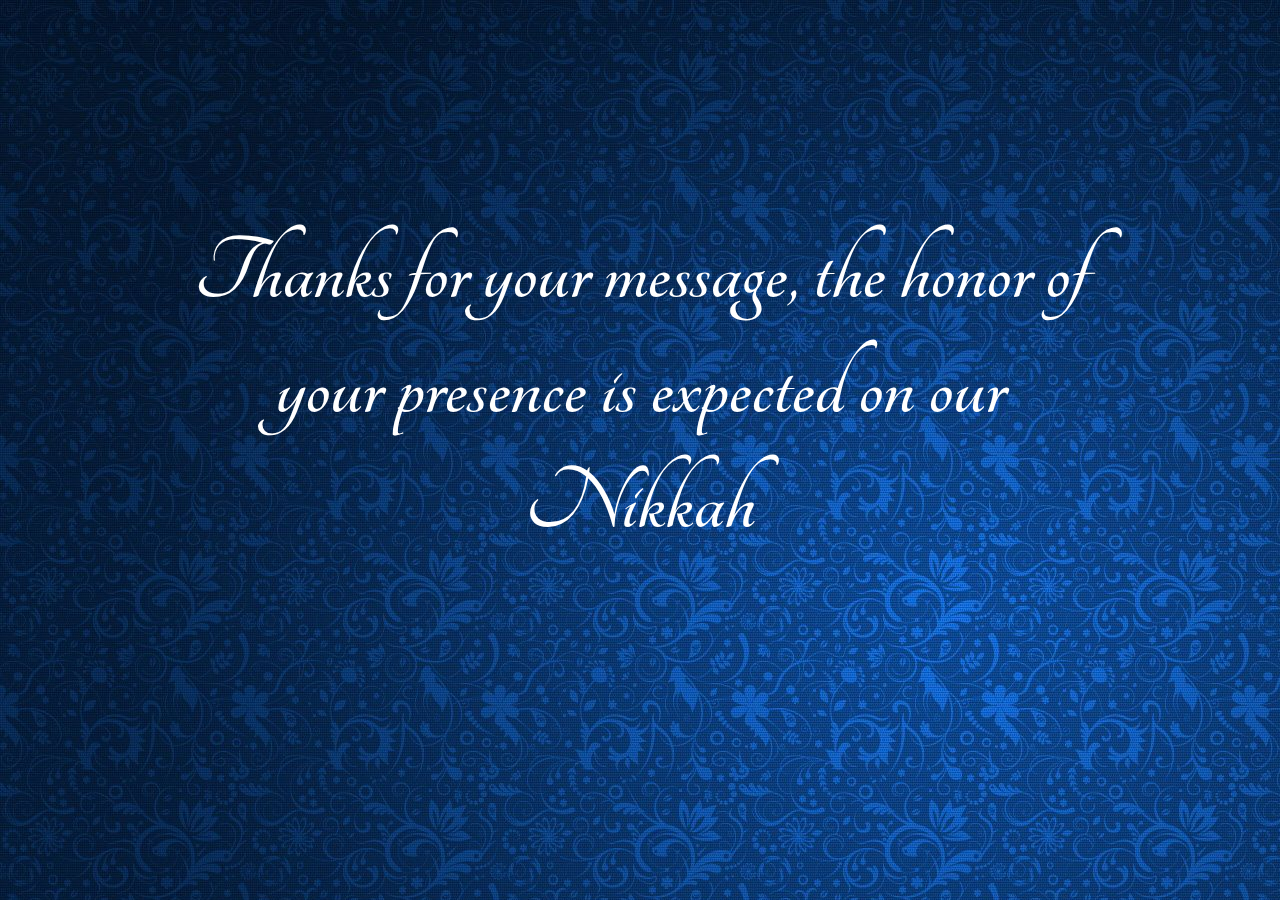
==== redirect.html @ 7b815da7 "add redirection" ====
<!DOCTYPE html>
<html >
<head>
  <meta charset="UTF-8">
  <meta http-equiv="X-UA-Compatible" content="IE=edge">
  <meta name="generator" content="Mobirise v4.6.3, mobirise.com">
  <meta name="viewport" content="width=device-width, initial-scale=1, minimum-scale=1">
  <link rel="shortcut icon" href="assets/images/c8f8da15335109.5628fb3de492e.jpg" type="image/x-icon">
  <meta name="description" content="">
  <title>Hiba and Yavar</title>
  <link rel="stylesheet" href="assets/web/assets/mobirise-icons-bold/mobirise-icons-bold.css">
  <link rel="stylesheet" href="assets/web/assets/mobirise-icons/mobirise-icons.css">
  <link rel="stylesheet" href="assets/sakuraPetals/jquery-sakura.min.css">
  <link rel="stylesheet" href="assets/tether/tether.min.css">
  <link rel="stylesheet" href="assets/bootstrap/css/bootstrap.min.css">
  <link rel="stylesheet" href="assets/bootstrap/css/bootstrap-grid.min.css">
  <link rel="stylesheet" href="assets/bootstrap/css/bootstrap-reboot.min.css">
  <link rel="stylesheet" href="assets/animatecss/animate.min.css">
  <link rel="stylesheet" href="assets/socicon/css/styles.css">
  <link rel="stylesheet" href="assets/theme/css/style.css">
  <link rel="stylesheet" href="assets/mobirise/css/mbr-additional.css" type="text/css">
  <script type="text/javascript" src="https://addevent.com/libs/atc/1.6.1/atc.min.js" async defer></script>


</head>
<body style= "background-image: url('assets/images/testing.jpg');">
 
	<br><br><br><br><br><br><br><br><br>
    <div class="container align-center">
        <div class="row justify-content-md-center">
            <div class="mbr-white col-md-10">
                <h1 class="mbr-section-title mbr-bold pb-3 mbr-fonts-style display-1">
                    Thanks for your message, the honor of your presence is expected on our Nikkah</h1>
            </div>
        </div>
    </div>

  <script src="assets/web/assets/jquery/jquery.min.js"></script>
  <script src="assets/tether/tether.min.js"></script>
  <script src="assets/popper/popper.min.js"></script>
  <script src="assets/bootstrap/js/bootstrap.min.js"></script>
  <script src="assets/sakuraPetals/jquery-sakura.min.js"></script>
  <script src="assets/viewportchecker/jquery.viewportchecker.js"></script>
  <script src="assets/sociallikes/social-likes.js"></script>
  <script src="assets/parallax/jarallax.min.js"></script>
  <script src="assets/theme/js/script.js"></script>
  <script type="text/javascript">
  

  </body>
</html>
---- assets/web/assets/mobirise-icons-bold/mobirise-icons-bold.css ----
@font-face {
  font-family: 'mobirise-icons-bold';
  src:  url('mobirise-icons-bold.eot?m1l4yr');
  src:  url('mobirise-icons-bold.eot?m1l4yr#iefix') format('embedded-opentype'),
    url('mobirise-icons-bold.ttf?m1l4yr') format('truetype'),
    url('mobirise-icons-bold.woff?m1l4yr') format('woff'),
    url('mobirise-icons-bold.svg?m1l4yr#mobirise-icons-bold') format('svg');
  font-weight: normal;
  font-style: normal;
}

[class^="mbrib-"], [class*="mbrib-"] {
  /* use !important to prevent issues with browser extensions that change fonts */
  font-family: 'mobirise-icons-bold' !important;
  speak: none;
  font-style: normal;
  font-weight: normal;
  font-variant: normal;
  text-transform: none;
  line-height: 1;

  /* Better Font Rendering =========== */
  -webkit-font-smoothing: antialiased;
  -moz-osx-font-smoothing: grayscale;
}

.mbrib-add-submenu:before {
  content: "\e900";
}
.mbrib-alert:before {
  content: "\e901";
}
.mbrib-align-center:before {
  content: "\e902";
}
.mbrib-align-justify:before {
  content: "\e903";
}
.mbrib-align-left:before {
  content: "\e904";
}
.mbrib-align-right:before {
  content: "\e905";
}
.mbrib-android:before {
  content: "\e906";
}
.mbrib-apple:before {
  content: "\e907";
}
.mbrib-arrow-down:before {
  content: "\e908";
}
.mbrib-arrow-next:before {
  content: "\e909";
}
.mbrib-arrow-prev:before {
  content: "\e90a";
}
.mbrib-arrow-up:before {
  content: "\e90b";
}
.mbrib-bold:before {
  content: "\e90c";
}
.mbrib-bookmark:before {
  content: "\e90d";
}
.mbrib-bootstrap:before {
  content: "\e90e";
}
.mbrib-briefcase:before {
  content: "\e90f";
}
.mbrib-browse:before {
  content: "\e910";
}
.mbrib-bulleted-list:before {
  content: "\e911";
}
.mbrib-calendar:before {
  content: "\e912";
}
.mbrib-camera:before {
  content: "\e913";
}
.mbrib-cart-add:before {
  content: "\e914";
}
.mbrib-cart-full:before {
  content: "\e915";
}
.mbrib-cash:before {
  content: "\e916";
}
.mbrib-change-style:before {
  content: "\e917";
}
.mbrib-chat:before {
  content: "\e918";
}
.mbrib-clock:before {
  content: "\e919";
}
.mbrib-close:before {
  content: "\e91a";
}
.mbrib-cloud:before {
  content: "\e91b";
}
.mbrib-code:before {
  content: "\e91c";
}
.mbrib-contact-form:before {
  content: "\e91d";
}
.mbrib-credit-card:before {
  content: "\e91e";
}
.mbrib-cursor-click:before {
  content: "\e91f";
}
.mbrib-cust-feedback:before {
  content: "\e920";
}
.mbrib-database:before {
  content: "\e921";
}
.mbrib-delivery:before {
  content: "\e922";
}
.mbrib-desktop:before {
  content: "\e923";
}
.mbrib-devices:before {
  content: "\e924";
}
.mbrib-down:before {
  content: "\e925";
}
.mbrib-download:before {
  content: "\e926";
}
.mbrib-drag-n-drop:before {
  content: "\e927";
}
.mbrib-drag-n-drop2:before {
  content: "\e928";
}
.mbrib-edit:before {
  content: "\e929";
}
.mbrib-edit2:before {
  content: "\e92a";
}
.mbrib-error:before {
  content: "\e92b";
}
.mbrib-extension:before {
  content: "\e92c";
}
.mbrib-features:before {
  content: "\e92d";
}
.mbrib-file:before {
  content: "\e92e";
}
.mbrib-flag:before {
  content: "\e92f";
}
.mbrib-folder:before {
  content: "\e930";
}
.mbrib-gift:before {
  content: "\e931";
}
.mbrib-github:before {
  content: "\e932";
}
.mbrib-globe-2:before {
  content: "\e933";
}
.mbrib-globe:before {
  content: "\e934";
}
.mbrib-growing-chart:before {
  content: "\e935";
}
.mbrib-hearth:before {
  content: "\e936";
}
.mbrib-help:before {
  content: "\e937";
}
.mbrib-home:before {
  content: "\e938";
}
.mbrib-hot-cup:before {
  content: "\e939";
}
.mbrib-idea:before {
  content: "\e93a";
}
.mbrib-image-gallery:before {
  content: "\e93b";
}
.mbrib-image-slider:before {
  content: "\e93c";
}
.mbrib-info:before {
  content: "\e93d";
}
.mbrib-italic:before {
  content: "\e93e";
}
.mbrib-key:before {
  content: "\e93f";
}
.mbrib-laptop:before {
  content: "\e940";
}
.mbrib-layers:before {
  content: "\e941";
}
.mbrib-left-right:before {
  content: "\e942";
}
.mbrib-left:before {
  content: "\e943";
}
.mbrib-letter:before {
  content: "\e944";
}
.mbrib-like:before {
  content: "\e945";
}
.mbrib-link:before {
  content: "\e946";
}
.mbrib-lock:before {
  content: "\e947";
}
.mbrib-login:before {
  content: "\e948";
}
.mbrib-logout:before {
  content: "\e949";
}
.mbrib-magic-stick:before {
  content: "\e94a";
}
.mbrib-map-pin:before {
  content: "\e94b";
}
.mbrib-menu:before {
  content: "\e94c";
}
.mbrib-mobile:before {
  content: "\e94d";
}
.mbrib-mobile2:before {
  content: "\e94e";
}
.mbrib-mobirise:before {
  content: "\e94f";
}
.mbrib-more-horizontal:before {
  content: "\e950";
}
.mbrib-more-vertical:before {
  content: "\e951";
}
.mbrib-music:before {
  content: "\e952";
}
.mbrib-new-file:before {
  content: "\e953";
}
.mbrib-numbered-list:before {
  content: "\e954";
}
.mbrib-opened-folder:before {
  content: "\e955";
}
.mbrib-pages:before {
  content: "\e956";
}
.mbrib-paper-plane:before {
  content: "\e957";
}
.mbrib-paperclip:before {
  content: "\e958";
}
.mbrib-photo:before {
  content: "\e959";
}
.mbrib-photos:before {
  content: "\e95a";
}
.mbrib-pin:before {
  content: "\e95b";
}
.mbrib-play:before {
  content: "\e95c";
}
.mbrib-plus:before {
  content: "\e95d";
}
.mbrib-preview:before {
  content: "\e95e";
}
.mbrib-print:before {
  content: "\e95f";
}
.mbrib-protect:before {
  content: "\e960";
}
.mbrib-question:before {
  content: "\e961";
}
.mbrib-quote-left:before {
  content: "\e962";
}
.mbrib-quote-right:before {
  content: "\e963";
}
.mbrib-redo:before {
  content: "\e964";
}
.mbrib-refresh:before {
  content: "\e965";
}
.mbrib-responsive:before {
  content: "\e966";
}
.mbrib-right:before {
  content: "\e967";
}
.mbrib-rocket:before {
  content: "\e968";
}
.mbrib-sad-face:before {
  content: "\e969";
}
.mbrib-sale:before {
  content: "\e96a";
}
.mbrib-save:before {
  content: "\e96b";
}
.mbrib-search:before {
  content: "\e96c";
}
.mbrib-setting:before {
  content: "\e96d";
}
.mbrib-setting2:before {
  content: "\e96e";
}
.mbrib-setting3:before {
  content: "\e96f";
}
.mbrib-share:before {
  content: "\e970";
}
.mbrib-shopping-bag:before {
  content: "\e971";
}
.mbrib-shopping-basket:before {
  content: "\e972";
}
.mbrib-shopping-cart:before {
  content: "\e973";
}
.mbrib-sites:before {
  content: "\e974";
}
.mbrib-smile-face:before {
  content: "\e975";
}
.mbrib-speed:before {
  content: "\e976";
}
.mbrib-star:before {
  content: "\e977";
}
.mbrib-success:before {
  content: "\e978";
}
.mbrib-sun:before {
  content: "\e979";
}
.mbrib-sun2:before {
  content: "\e97a";
}
.mbrib-tablet-vertical:before {
  content: "\e97b";
}
.mbrib-tablet:before {
  content: "\e97c";
}
.mbrib-target:before {
  content: "\e97d";
}
.mbrib-timer:before {
  content: "\e97e";
}
.mbrib-to-ftp:before {
  content: "\e97f";
}
.mbrib-to-local-drive:before {
  content: "\e980";
}
.mbrib-touch-swipe:before {
  content: "\e981";
}
.mbrib-touch:before {
  content: "\e982";
}
.mbrib-trash:before {
  content: "\e983";
}
.mbrib-underline:before {
  content: "\e984";
}
.mbrib-undo:before {
  content: "\e985";
}
.mbrib-unlink:before {
  content: "\e986";
}
.mbrib-unlock:before {
  content: "\e987";
}
.mbrib-up-down:before {
  content: "\e988";
}
.mbrib-up:before {
  content: "\e989";
}
.mbrib-update:before {
  content: "\e98a";
}
.mbrib-upload:before {
  content: "\e98b";
}
.mbrib-user:before {
  content: "\e98c";
}
.mbrib-user2:before {
  content: "\e98d";
}
.mbrib-users:before {
  content: "\e98e";
}
.mbrib-video-play:before {
  content: "\e98f";
}
.mbrib-video:before {
  content: "\e990";
}
.mbrib-watch:before {
  content: "\e991";
}
.mbrib-website-theme:before {
  content: "\e992";
}
.mbrib-wifi:before {
  content: "\e993";
}
.mbrib-windows:before {
  content: "\e994";
}
.mbrib-zoom-out:before {
  content: "\e995";
}
---- assets/web/assets/mobirise-icons/mobirise-icons.css ----
@font-face {
  font-family: 'MobiriseIcons';
  src:  url('mobirise-icons.eot?spat4u');
  src:  url('mobirise-icons.eot?spat4u#iefix') format('embedded-opentype'),
    url('mobirise-icons.ttf?spat4u') format('truetype'),
    url('mobirise-icons.woff?spat4u') format('woff'),
    url('mobirise-icons.svg?spat4u#MobiriseIcons') format('svg');
  font-weight: normal;
  font-style: normal;
}

[class^="mbri-"], [class*=" mbri-"] {
  /* use !important to prevent issues with browser extensions that change fonts */
  font-family: MobiriseIcons !important;
  speak: none;
  font-style: normal;
  font-weight: normal;
  font-variant: normal;
  text-transform: none;
  line-height: 1;

  /* Better Font Rendering =========== */
  -webkit-font-smoothing: antialiased;
  -moz-osx-font-smoothing: grayscale;
}

.mbri-add-submenu:before {
  content: "\e900";
}
.mbri-alert:before {
  content: "\e901";
}
.mbri-align-center:before {
  content: "\e902";
}
.mbri-align-justify:before {
  content: "\e903";
}
.mbri-align-left:before {
  content: "\e904";
}
.mbri-align-right:before {
  content: "\e905";
}
.mbri-android:before {
  content: "\e906";
}
.mbri-apple:before {
  content: "\e907";
}
.mbri-arrow-down:before {
  content: "\e908";
}
.mbri-arrow-next:before {
  content: "\e909";
}
.mbri-arrow-prev:before {
  content: "\e90a";
}
.mbri-arrow-up:before {
  content: "\e90b";
}
.mbri-bold:before {
  content: "\e90c";
}
.mbri-bookmark:before {
  content: "\e90d";
}
.mbri-bootstrap:before {
  content: "\e90e";
}
.mbri-briefcase:before {
  content: "\e90f";
}
.mbri-browse:before {
  content: "\e910";
}
.mbri-bulleted-list:before {
  content: "\e911";
}
.mbri-calendar:before {
  content: "\e912";
}
.mbri-camera:before {
  content: "\e913";
}
.mbri-cart-add:before {
  content: "\e914";
}
.mbri-cart-full:before {
  content: "\e915";
}
.mbri-cash:before {
  content: "\e916";
}
.mbri-change-style:before {
  content: "\e917";
}
.mbri-chat:before {
  content: "\e918";
}
.mbri-clock:before {
  content: "\e919";
}
.mbri-close:before {
  content: "\e91a";
}
.mbri-cloud:before {
  content: "\e91b";
}
.mbri-code:before {
  content: "\e91c";
}
.mbri-contact-form:before {
  content: "\e91d";
}
.mbri-credit-card:before {
  content: "\e91e";
}
.mbri-cursor-click:before {
  content: "\e91f";
}
.mbri-cust-feedback:before {
  content: "\e920";
}
.mbri-database:before {
  content: "\e921";
}
.mbri-delivery:before {
  content: "\e922";
}
.mbri-desktop:before {
  content: "\e923";
}
.mbri-devices:before {
  content: "\e924";
}
.mbri-down:before {
  content: "\e925";
}
.mbri-download:before {
  content: "\e989";
}
.mbri-drag-n-drop:before {
  content: "\e927";
}
.mbri-drag-n-drop2:before {
  content: "\e928";
}
.mbri-edit:before {
  content: "\e929";
}
.mbri-edit2:before {
  content: "\e92a";
}
.mbri-error:before {
  content: "\e92b";
}
.mbri-extension:before {
  content: "\e92c";
}
.mbri-features:before {
  content: "\e92d";
}
.mbri-file:before {
  content: "\e92e";
}
.mbri-flag:before {
  content: "\e92f";
}
.mbri-folder:before {
  content: "\e930";
}
.mbri-gift:before {
  content: "\e931";
}
.mbri-github:before {
  content: "\e932";
}
.mbri-globe:before {
  content: "\e933";
}
.mbri-globe-2:before {
  content: "\e934";
}
.mbri-growing-chart:before {
  content: "\e935";
}
.mbri-hearth:before {
  content: "\e936";
}
.mbri-help:before {
  content: "\e937";
}
.mbri-home:before {
  content: "\e938";
}
.mbri-hot-cup:before {
  content: "\e939";
}
.mbri-idea:before {
  content: "\e93a";
}
.mbri-image-gallery:before {
  content: "\e93b";
}
.mbri-image-slider:before {
  content: "\e93c";
}
.mbri-info:before {
  content: "\e93d";
}
.mbri-italic:before {
  content: "\e93e";
}
.mbri-key:before {
  content: "\e93f";
}
.mbri-laptop:before {
  content: "\e940";
}
.mbri-layers:before {
  content: "\e941";
}
.mbri-left-right:before {
  content: "\e942";
}
.mbri-left:before {
  content: "\e943";
}
.mbri-letter:before {
  content: "\e944";
}
.mbri-like:before {
  content: "\e945";
}
.mbri-link:before {
  content: "\e946";
}
.mbri-lock:before {
  content: "\e947";
}
.mbri-login:before {
  content: "\e948";
}
.mbri-logout:before {
  content: "\e949";
}
.mbri-magic-stick:before {
  content: "\e94a";
}
.mbri-map-pin:before {
  content: "\e94b";
}
.mbri-menu:before {
  content: "\e94c";
}
.mbri-mobile:before {
  content: "\e94d";
}
.mbri-mobile2:before {
  content: "\e94e";
}
.mbri-mobirise:before {
  content: "\e94f";
}
.mbri-more-horizontal:before {
  content: "\e950";
}
.mbri-more-vertical:before {
  content: "\e951";
}
.mbri-music:before {
  content: "\e952";
}
.mbri-new-file:before {
  content: "\e953";
}
.mbri-numbered-list:before {
  content: "\e954";
}
.mbri-opened-folder:before {
  content: "\e955";
}
.mbri-pages:before {
  content: "\e956";
}
.mbri-paper-plane:before {
  content: "\e957";
}
.mbri-paperclip:before {
  content: "\e958";
}
.mbri-photo:before {
  content: "\e959";
}
.mbri-photos:before {
  content: "\e95a";
}
.mbri-pin:before {
  content: "\e95b";
}
.mbri-play:before {
  content: "\e95c";
}
.mbri-plus:before {
  content: "\e95d";
}
.mbri-preview:before {
  content: "\e95e";
}
.mbri-print:before {
  content: "\e95f";
}
.mbri-protect:before {
  content: "\e960";
}
.mbri-question:before {
  content: "\e961";
}
.mbri-quote-left:before {
  content: "\e962";
}
.mbri-quote-right:before {
  content: "\e963";
}
.mbri-refresh:before {
  content: "\e964";
}
.mbri-responsive:before {
  content: "\e965";
}
.mbri-right:before {
  content: "\e966";
}
.mbri-rocket:before {
  content: "\e967";
}
.mbri-sad-face:before {
  content: "\e968";
}
.mbri-sale:before {
  content: "\e969";
}
.mbri-save:before {
  content: "\e96a";
}
.mbri-search:before {
  content: "\e96b";
}
.mbri-setting:before {
  content: "\e96c";
}
.mbri-setting2:before {
  content: "\e96d";
}
.mbri-setting3:before {
  content: "\e96e";
}
.mbri-share:before {
  content: "\e96f";
}
.mbri-shopping-bag:before {
  content: "\e970";
}
.mbri-shopping-basket:before {
  content: "\e971";
}
.mbri-shopping-cart:before {
  content: "\e972";
}
.mbri-sites:before {
  content: "\e973";
}
.mbri-smile-face:before {
  content: "\e974";
}
.mbri-speed:before {
  content: "\e975";
}
.mbri-star:before {
  content: "\e976";
}
.mbri-success:before {
  content: "\e977";
}
.mbri-sun:before {
  content: "\e978";
}
.mbri-sun2:before {
  content: "\e979";
}
.mbri-tablet:before {
  content: "\e97a";
}
.mbri-tablet-vertical:before {
  content: "\e97b";
}
.mbri-target:before {
  content: "\e97c";
}
.mbri-timer:before {
  content: "\e97d";
}
.mbri-to-ftp:before {
  content: "\e97e";
}
.mbri-to-local-drive:before {
  content: "\e97f";
}
.mbri-touch-swipe:before {
  content: "\e980";
}
.mbri-touch:before {
  content: "\e981";
}
.mbri-trash:before {
  content: "\e982";
}
.mbri-underline:before {
  content: "\e983";
}
.mbri-unlink:before {
  content: "\e984";
}
.mbri-unlock:before {
  content: "\e985";
}
.mbri-up-down:before {
  content: "\e986";
}
.mbri-up:before {
  content: "\e987";
}
.mbri-update:before {
  content: "\e988";
}
.mbri-upload:before {
 content: "\e926"; 
}
.mbri-user:before {
  content: "\e98a";
}
.mbri-user2:before {
  content: "\e98b";
}
.mbri-users:before {
  content: "\e98c";
}
.mbri-video:before {
  content: "\e98d";
}
.mbri-video-play:before {
  content: "\e98e";
}
.mbri-watch:before {
  content: "\e98f";
}
.mbri-website-theme:before {
  content: "\e990";
}
.mbri-wifi:before {
  content: "\e991";
}
.mbri-windows:before {
  content: "\e992";
}
.mbri-zoom-out:before {
  content: "\e993";
}
.mbri-redo:before {
  content: "\e994";
}
.mbri-undo:before {
  content: "\e995";
}
---- assets/socicon/css/styles.css ----
@charset "UTF-8";

@font-face {
  font-family: "socicon";
  src:url("../fonts/socicon.eot");
  src:url("../fonts/socicon.eot?#iefix") format("embedded-opentype"),
    url("../fonts/socicon.woff") format("woff"),
    url("../fonts/socicon.ttf") format("truetype"),
    url("../fonts/socicon.svg#socicon") format("svg");
  font-weight: normal;
  font-style: normal;

}

[data-icon]:before {
  font-family: "socicon" !important;
  content: attr(data-icon);
  font-style: normal !important;
  font-weight: normal !important;
  font-variant: normal !important;
  text-transform: none !important;
  speak: none;
  line-height: 1;
  -webkit-font-smoothing: antialiased;
  -moz-osx-font-smoothing: grayscale;
}

[class^="socicon-"]:before,
[class*=" socicon-"]:before {
  font-family: "socicon" !important;
  font-style: normal !important;
  font-weight: normal !important;
  font-variant: normal !important;
  text-transform: none !important;
  speak: none;
  line-height: 1;
  -webkit-font-smoothing: antialiased;
  -moz-osx-font-smoothing: grayscale;
}

.socicon-modelmayhem:before {
  content: "\e000";
}
.socicon-mixcloud:before {
  content: "\e001";
}
.socicon-drupal:before {
  content: "\e002";
}
.socicon-swarm:before {
  content: "\e003";
}
.socicon-istock:before {
  content: "\e004";
}
.socicon-yammer:before {
  content: "\e005";
}
.socicon-ello:before {
  content: "\e006";
}
.socicon-stackoverflow:before {
  content: "\e007";
}
.socicon-persona:before {
  content: "\e008";
}
.socicon-triplej:before {
  content: "\e009";
}
.socicon-houzz:before {
  content: "\e00a";
}
.socicon-rss:before {
  content: "\e00b";
}
.socicon-paypal:before {
  content: "\e00c";
}
.socicon-odnoklassniki:before {
  content: "\e00d";
}
.socicon-airbnb:before {
  content: "\e00e";
}
.socicon-periscope:before {
  content: "\e00f";
}
.socicon-outlook:before {
  content: "\e010";
}
.socicon-coderwall:before {
  content: "\e011";
}
.socicon-tripadvisor:before {
  content: "\e012";
}
.socicon-appnet:before {
  content: "\e013";
}
.socicon-goodreads:before {
  content: "\e014";
}
.socicon-tripit:before {
  content: "\e015";
}
.socicon-lanyrd:before {
  content: "\e016";
}
.socicon-slideshare:before {
  content: "\e017";
}
.socicon-buffer:before {
  content: "\e018";
}
.socicon-disqus:before {
  content: "\e019";
}
.socicon-vkontakte:before {
  content: "\e01a";
}
.socicon-whatsapp:before {
  content: "\e01b";
}
.socicon-patreon:before {
  content: "\e01c";
}
.socicon-storehouse:before {
  content: "\e01d";
}
.socicon-pocket:before {
  content: "\e01e";
}
.socicon-mail:before {
  content: "\e01f";
}
.socicon-blogger:before {
  content: "\e020";
}
.socicon-technorati:before {
  content: "\e021";
}
.socicon-reddit:before {
  content: "\e022";
}
.socicon-dribbble:before {
  content: "\e023";
}
.socicon-stumbleupon:before {
  content: "\e024";
}
.socicon-digg:before {
  content: "\e025";
}
.socicon-envato:before {
  content: "\e026";
}
.socicon-behance:before {
  content: "\e027";
}
.socicon-delicious:before {
  content: "\e028";
}
.socicon-deviantart:before {
  content: "\e029";
}
.socicon-forrst:before {
  content: "\e02a";
}
.socicon-play:before {
  content: "\e02b";
}
.socicon-zerply:before {
  content: "\e02c";
}
.socicon-wikipedia:before {
  content: "\e02d";
}
.socicon-apple:before {
  content: "\e02e";
}
.socicon-flattr:before {
  content: "\e02f";
}
.socicon-github:before {
  content: "\e030";
}
.socicon-renren:before {
  content: "\e031";
}
.socicon-friendfeed:before {
  content: "\e032";
}
.socicon-newsvine:before {
  content: "\e033";
}
.socicon-identica:before {
  content: "\e034";
}
.socicon-bebo:before {
  content: "\e035";
}
.socicon-zynga:before {
  content: "\e036";
}
.socicon-steam:before {
  content: "\e037";
}
.socicon-xbox:before {
  content: "\e038";
}
.socicon-windows:before {
  content: "\e039";
}
.socicon-qq:before {
  content: "\e03a";
}
.socicon-douban:before {
  content: "\e03b";
}
.socicon-meetup:before {
  content: "\e03c";
}
.socicon-playstation:before {
  content: "\e03d";
}
.socicon-android:before {
  content: "\e03e";
}
.socicon-snapchat:before {
  content: "\e03f";
}
.socicon-twitter:before {
  content: "\e040";
}
.socicon-facebook:before {
  content: "\e041";
}
.socicon-googleplus:before {
  content: "\e042";
}
.socicon-pinterest:before {
  content: "\e043";
}
.socicon-foursquare:before {
  content: "\e044";
}
.socicon-yahoo:before {
  content: "\e045";
}
.socicon-skype:before {
  content: "\e046";
}
.socicon-yelp:before {
  content: "\e047";
}
.socicon-feedburner:before {
  content: "\e048";
}
.socicon-linkedin:before {
  content: "\e049";
}
.socicon-viadeo:before {
  content: "\e04a";
}
.socicon-xing:before {
  content: "\e04b";
}
.socicon-myspace:before {
  content: "\e04c";
}
.socicon-soundcloud:before {
  content: "\e04d";
}
.socicon-spotify:before {
  content: "\e04e";
}
.socicon-grooveshark:before {
  content: "\e04f";
}
.socicon-lastfm:before {
  content: "\e050";
}
.socicon-youtube:before {
  content: "\e051";
}
.socicon-vimeo:before {
  content: "\e052";
}
.socicon-dailymotion:before {
  content: "\e053";
}
.socicon-vine:before {
  content: "\e054";
}
.socicon-flickr:before {
  content: "\e055";
}
.socicon-500px:before {
  content: "\e056";
}
.socicon-wordpress:before {
  content: "\e058";
}
.socicon-tumblr:before {
  content: "\e059";
}
.socicon-twitch:before {
  content: "\e05a";
}
.socicon-8tracks:before {
  content: "\e05b";
}
.socicon-amazon:before {
  content: "\e05c";
}
.socicon-icq:before {
  content: "\e05d";
}
.socicon-smugmug:before {
  content: "\e05e";
}
.socicon-ravelry:before {
  content: "\e05f";
}
.socicon-weibo:before {
  content: "\e060";
}
.socicon-baidu:before {
  content: "\e061";
}
.socicon-angellist:before {
  content: "\e062";
}
.socicon-ebay:before {
  content: "\e063";
}
.socicon-imdb:before {
  content: "\e064";
}
.socicon-stayfriends:before {
  content: "\e065";
}
.socicon-residentadvisor:before {
  content: "\e066";
}
.socicon-google:before {
  content: "\e067";
}
.socicon-yandex:before {
  content: "\e068";
}
.socicon-sharethis:before {
  content: "\e069";
}
.socicon-bandcamp:before {
  content: "\e06a";
}
.socicon-itunes:before {
  content: "\e06b";
}
.socicon-deezer:before {
  content: "\e06c";
}
.socicon-telegram:before {
  content: "\e06e";
}
.socicon-openid:before {
  content: "\e06f";
}
.socicon-amplement:before {
  content: "\e070";
}
.socicon-viber:before {
  content: "\e071";
}
.socicon-zomato:before {
  content: "\e072";
}
.socicon-draugiem:before {
  content: "\e074";
}
.socicon-endomodo:before {
  content: "\e075";
}
.socicon-filmweb:before {
  content: "\e076";
}
.socicon-stackexchange:before {
  content: "\e077";
}
.socicon-wykop:before {
  content: "\e078";
}
.socicon-teamspeak:before {
  content: "\e079";
}
.socicon-teamviewer:before {
  content: "\e07a";
}
.socicon-ventrilo:before {
  content: "\e07b";
}
.socicon-younow:before {
  content: "\e07c";
}
.socicon-raidcall:before {
  content: "\e07d";
}
.socicon-mumble:before {
  content: "\e07e";
}
.socicon-medium:before {
  content: "\e06d";
}
.socicon-bebee:before {
  content: "\e07f";
}
.socicon-hitbox:before {
  content: "\e080";
}
.socicon-reverbnation:before {
  content: "\e081";
}
.socicon-formulr:before {
  content: "\e082";
}
.socicon-instagram:before {
  content: "\e057";
}
.socicon-battlenet:before {
  content: "\e083";
}
.socicon-chrome:before {
  content: "\e084";
}
.socicon-discord:before {
  content: "\e086";
}
.socicon-issuu:before {
  content: "\e087";
}
.socicon-macos:before {
  content: "\e088";
}
.socicon-firefox:before {
  content: "\e089";
}
.socicon-opera:before {
  content: "\e08d";
}
.socicon-keybase:before {
  content: "\e090";
}
.socicon-alliance:before {
  content: "\e091";
}
.socicon-livejournal:before {
  content: "\e092";
}
.socicon-googlephotos:before {
  content: "\e093";
}
.socicon-horde:before {
  content: "\e094";
}
.socicon-etsy:before {
  content: "\e095";
}
.socicon-zapier:before {
  content: "\e096";
}
.socicon-google-scholar:before {
  content: "\e097";
}
.socicon-researchgate:before {
  content: "\e098";
}
.socicon-wechat:before {
  content: "\e099";
}
.socicon-strava:before {
  content: "\e09a";
}
.socicon-line:before {
  content: "\e09b";
}
.socicon-lyft:before {
  content: "\e09c";
}
.socicon-uber:before {
  content: "\e09d";
}
.socicon-songkick:before {
  content: "\e09e";
}
.socicon-viewbug:before {
  content: "\e09f";
}
.socicon-googlegroups:before {
  content: "\e0a0";
}
.socicon-quora:before {
  content: "\e073";
}
.socicon-diablo:before {
  content: "\e085";
}
.socicon-blizzard:before {
  content: "\e0a1";
}
.socicon-hearthstone:before {
  content: "\e08b";
}
.socicon-heroes:before {
  content: "\e08a";
}
.socicon-overwatch:before {
  content: "\e08c";
}
.socicon-warcraft:before {
  content: "\e08e";
}
.socicon-starcraft:before {
  content: "\e08f";
}
.socicon-beam:before {
  content: "\e0a2";
}
.socicon-curse:before {
  content: "\e0a3";
}
.socicon-player:before {
  content: "\e0a4";
}
.socicon-streamjar:before {
  content: "\e0a5";
}
.socicon-nintendo:before {
  content: "\e0a6";
}
.socicon-hellocoton:before {
  content: "\e0a7";
}
---- assets/theme/css/style.css ----
/*!
 * Mobirise v4 theme (https://mobirise.com/)
 * Copyright 2017 Mobirise
 */
section {
  background-color: #eeeeee; }

section,
.container,
.container-fluid {
  position: relative;
  word-wrap: break-word; }

a.mbr-iconfont:hover {
  text-decoration: none; }

.article .lead p, .article .lead ul, .article .lead ol, .article .lead pre, .article .lead blockquote {
  margin-bottom: 0; }

a {
  font-style: normal;
  font-weight: 400;
  cursor: pointer; }
  a, a:hover {
    text-decoration: none; }

figure {
  margin-bottom: 0; }

body {
  color: #232323; }

h1, h2, h3, h4, h5, h6,
.h1, .h2, .h3, .h4, .h5, .h6,
.display-1, .display-2, .display-3, .display-4 {
  line-height: 1;
  word-break: break-word;
  word-wrap: break-word; }

b, strong {
  font-weight: bold; }

blockquote {
  padding: 10px 0 10px 20px;
  position: relative;
  border-left: 2px solid;
  border-color: #ff3366; }

input:-webkit-autofill, input:-webkit-autofill:hover, input:-webkit-autofill:focus, input:-webkit-autofill:active {
  transition-delay: 9999s;
  transition-property: background-color, color; }

textarea[type="hidden"] {
  display: none; }

body {
  position: relative; }

section {
  background-position: 50% 50%;
  background-repeat: no-repeat;
  background-size: cover; }
  section .mbr-background-video,
  section .mbr-background-video-preview {
    position: absolute;
    bottom: 0;
    left: 0;
    right: 0;
    top: 0; }

.hidden {
  visibility: hidden; }

.mbr-z-index20 {
  z-index: 20; }

/*! Base colors */
.mbr-white {
  color: #ffffff; }

.mbr-black {
  color: #000000; }

.mbr-bg-white {
  background-color: #ffffff; }

.mbr-bg-black {
  background-color: #000000; }

/*! Text-aligns */
.align-left {
  text-align: left; }

.align-center {
  text-align: center; }

.align-right {
  text-align: right; }

@media (max-width: 767px) {
  .align-left, .align-center, .align-right, .mbr-section-btn, .mbr-section-title {
    text-align: center; } }
/*! Font-weight  */
.mbr-light {
  font-weight: 300; }

.mbr-regular {
  font-weight: 400; }

.mbr-semibold {
  font-weight: 500; }

.mbr-bold {
  font-weight: 700; }

/*! Media  */
.media-size-item {
  -webkit-flex: 1 1 auto;
  -moz-flex: 1 1 auto;
  -ms-flex: 1 1 auto;
  -o-flex: 1 1 auto;
  flex: 1 1 auto; }

.media-content {
  -webkit-flex-basis: 100%;
  flex-basis: 100%; }

.media-container-row {
  display: -ms-flexbox;
  display: -webkit-flex;
  display: flex;
  -webkit-flex-direction: row;
  -ms-flex-direction: row;
  flex-direction: row;
  -webkit-flex-wrap: wrap;
  -ms-flex-wrap: wrap;
  flex-wrap: wrap;
  -webkit-justify-content: center;
  -ms-flex-pack: center;
  justify-content: center;
  -webkit-align-content: center;
  -ms-flex-line-pack: center;
  align-content: center;
  -webkit-align-items: start;
  -ms-flex-align: start;
  align-items: start; }
  .media-container-row .media-size-item {
    width: 400px; }

.media-container-column {
  display: -ms-flexbox;
  display: -webkit-flex;
  display: flex;
  -webkit-flex-direction: column;
  -ms-flex-direction: column;
  flex-direction: column;
  -webkit-flex-wrap: wrap;
  -ms-flex-wrap: wrap;
  flex-wrap: wrap;
  -webkit-justify-content: center;
  -ms-flex-pack: center;
  justify-content: center;
  -webkit-align-content: center;
  -ms-flex-line-pack: center;
  align-content: center;
  -webkit-align-items: stretch;
  -ms-flex-align: stretch;
  align-items: stretch; }
  .media-container-column > * {
    width: 100%; }

@media (min-width: 992px) {
  .media-container-row {
    -webkit-flex-wrap: nowrap;
    -ms-flex-wrap: nowrap;
    flex-wrap: nowrap; } }
figure {
  overflow: hidden; }

figure[mbr-media-size] {
  transition: width 0.1s; }

.mbr-figure img, .mbr-figure iframe {
  display: block;
  width: 100%; }

.card {
  background-color: transparent;
  border: none; }

.card-img {
  text-align: center;
  flex-shrink: 0; }

.media {
  max-width: 100%;
  margin: 0 auto; }

.mbr-figure {
  -ms-flex-item-align: center;
  -ms-grid-row-align: center;
  -webkit-align-self: center;
  align-self: center; }

.media-container > div {
  max-width: 100%; }

.mbr-figure img, .card-img img {
  width: 100%; }

@media (max-width: 991px) {
  .media-size-item {
    width: auto !important; }

  .media {
    width: auto; }

  .mbr-figure {
    width: 100% !important; } }
/*! Buttons */
.mbr-section-btn {
  margin-left: -.25rem;
  margin-right: -.25rem;
  font-size: 0; }

nav .mbr-section-btn {
  margin-left: 0rem;
  margin-right: 0rem; }

/*! Btn icon margin */
.btn .mbr-iconfont, .btn.btn-sm .mbr-iconfont {
  cursor: pointer;
  margin-right: 0.5rem; }

.btn.btn-md .mbr-iconfont, .btn.btn-md .mbr-iconfont {
  margin-right: 0.8rem; }

.mbr-regular {
  font-weight: 400; }

.mbr-semibold {
  font-weight: 500; }

.mbr-bold {
  font-weight: 700; }

[type="submit"] {
  -webkit-appearance: none; }

/*! Full-screen */
.mbr-fullscreen .mbr-overlay {
  min-height: 100vh; }

.mbr-fullscreen {
  display: flex;
  display: -webkit-flex;
  display: -moz-flex;
  display: -ms-flex;
  display: -o-flex;
  align-items: center;
  -webkit-align-items: center;
  min-height: 100vh;
  padding-top: 3rem;
  padding-bottom: 3rem; }

/*! Map */
.map {
  height: 25rem;
  position: relative; }
  .map iframe {
    width: 100%;
    height: 100%; }

/* Form */
.form-asterisk {
  font-family: initial;
  position: absolute;
  top: -2px;
  font-weight: normal; }

/*! Scroll to top arrow */
.mbr-arrow-up {
  bottom: 25px;
  right: 90px;
  position: fixed;
  text-align: right;
  z-index: 5000;
  color: #ffffff;
  font-size: 32px;
  transform: rotate(180deg);
  -webkit-transform: rotate(180deg); }

.mbr-arrow-up a {
  background: rgba(0, 0, 0, 0.2);
  border-radius: 3px;
  color: #fff;
  display: inline-block;
  height: 60px;
  width: 60px;
  outline-style: none !important;
  position: relative;
  text-decoration: none;
  transition: all .3s ease-in-out;
  cursor: pointer;
  text-align: center; }
  .mbr-arrow-up a:hover {
    background-color: rgba(0, 0, 0, 0.4); }
  .mbr-arrow-up a i {
    line-height: 60px; }

.mbr-arrow-up-icon {
  display: block;
  color: #fff; }

.mbr-arrow-up-icon::before {
  content: "\203a";
  display: inline-block;
  font-family: serif;
  font-size: 32px;
  line-height: 1;
  font-style: normal;
  position: relative;
  top: 6px;
  left: -4px;
  -webkit-transform: rotate(-90deg);
  transform: rotate(-90deg); }

/*! Arrow Down */
.mbr-arrow {
  position: absolute;
  bottom: 45px;
  left: 50%;
  width: 60px;
  height: 60px;
  cursor: pointer;
  background-color: rgba(80, 80, 80, 0.5);
  border-radius: 50%;
  -webkit-transform: translateX(-50%);
  transform: translateX(-50%); }
  .mbr-arrow > a {
    display: inline-block;
    text-decoration: none;
    outline-style: none;
    -webkit-animation: arrowdown 1.7s ease-in-out infinite;
    animation: arrowdown 1.7s ease-in-out infinite; }
    .mbr-arrow > a > i {
      position: absolute;
      top: -2px;
      left: 15px;
      font-size: 2rem; }

@keyframes arrowdown {
  0% {
    transform: translateY(0px);
    -webkit-transform: translateY(0px); }
  50% {
    transform: translateY(-5px);
    -webkit-transform: translateY(-5px); }
  100% {
    transform: translateY(0px);
    -webkit-transform: translateY(0px); } }
@-webkit-keyframes arrowdown {
  0% {
    transform: translateY(0px);
    -webkit-transform: translateY(0px); }
  50% {
    transform: translateY(-5px);
    -webkit-transform: translateY(-5px); }
  100% {
    transform: translateY(0px);
    -webkit-transform: translateY(0px); } }
@media (max-width: 500px) {
  .mbr-arrow-up {
    left: 50%;
    right: auto;
    transform: translateX(-50%) rotate(180deg);
    -webkit-transform: translateX(-50%) rotate(180deg); } }
/*Gradients animation*/
@keyframes gradient-animation {
  from {
    background-position: 0% 100%;
    animation-timing-function: ease-in-out; }
  to {
    background-position: 100% 0%;
    animation-timing-function: ease-in-out; } }
@-webkit-keyframes gradient-animation {
  from {
    background-position: 0% 100%;
    animation-timing-function: ease-in-out; }
  to {
    background-position: 100% 0%;
    animation-timing-function: ease-in-out; } }
.bg-gradient {
  background-size: 200% 200%;
  animation: gradient-animation 5s infinite alternate;
  -webkit-animation: gradient-animation 5s infinite alternate; }

.menu .navbar-brand {
  display: -webkit-flex; }
  .menu .navbar-brand span {
    display: flex;
    display: -webkit-flex; }
  .menu .navbar-brand .navbar-caption-wrap {
    display: -webkit-flex; }
  .menu .navbar-brand .navbar-logo img {
    display: -webkit-flex; }
@media (min-width: 768px) and (max-width: 991px) {
  .menu .navbar-toggleable-sm .navbar-nav {
    display: -webkit-box;
    display: -webkit-flex;
    display: -ms-flexbox; } }
@media (min-width: 992px) {
  .menu .navbar-nav.nav-dropdown {
    display: -webkit-flex; }
  .menu .navbar-toggleable-sm .navbar-collapse {
    display: -webkit-flex !important; } }

/*# sourceMappingURL=style.css.map */
.engine {
	position: absolute;
	text-indent: -2400px;
	text-align: center;
	padding: 0;
	top: 0;
	left: -2400px;
}
---- assets/mobirise/css/mbr-additional.css ----
@import url(https://fonts.googleapis.com/css?family=Tangerine:400,700);
@import url(https://fonts.googleapis.com/css?family=Rubik:300,300i,400,400i,500,500i,700,700i,900,900i);





body {
  font-style: normal;
  line-height: 1.5;
}
.mbr-section-title {
  font-style: normal;
  line-height: 1.2;
}
.mbr-section-subtitle {
  line-height: 1.3;
}
.mbr-text {
  font-style: normal;
  line-height: 1.6;
}
.display-1 {
  font-family: 'Tangerine', handwriting;
  font-size: 6rem;
}
.display-1 > .mbr-iconfont {
  font-size: 9.6rem;
}
.display-2 {
  font-family: 'Tangerine', handwriting;
  font-size: 3rem;
}
.display-2 > .mbr-iconfont {
  font-size: 4.8rem;
}
.display-4 {
  font-family: 'Rubik', sans-serif;
  font-size: 1rem;
}
.display-4 > .mbr-iconfont {
  font-size: 1.6rem;
}
.display-5 {
  font-family: 'Rubik', sans-serif;
  font-size: 1.8rem;
}
.display-5 > .mbr-iconfont {
  font-size: 2.88rem;
}
.display-7 {
  font-family: 'Rubik', sans-serif;
  font-size: 1rem;
}
.display-7 > .mbr-iconfont {
  font-size: 1.6rem;
}
/* ---- Fluid typography for mobile devices ---- */
/* 1.4 - font scale ratio ( bootstrap == 1.42857 ) */
/* 100vw - current viewport width */
/* (48 - 20)  48 == 48rem == 768px, 20 == 20rem == 320px(minimal supported viewport) */
/* 0.65 - min scale variable, may vary */
@media (max-width: 768px) {
  .display-1 {
    font-size: 4.8rem;
    font-size: calc( 2.75rem + (6 - 2.75) * ((100vw - 20rem) / (48 - 20)));
    line-height: calc( 1.4 * (2.75rem + (6 - 2.75) * ((100vw - 20rem) / (48 - 20))));
  }
  .display-2 {
    font-size: 2.4rem;
    font-size: calc( 1.7rem + (3 - 1.7) * ((100vw - 20rem) / (48 - 20)));
    line-height: calc( 1.4 * (1.7rem + (3 - 1.7) * ((100vw - 20rem) / (48 - 20))));
  }
  .display-4 {
    font-size: 0.8rem;
    font-size: calc( 1rem + (1 - 1) * ((100vw - 20rem) / (48 - 20)));
    line-height: calc( 1.4 * (1rem + (1 - 1) * ((100vw - 20rem) / (48 - 20))));
  }
  .display-5 {
    font-size: 1.44rem;
    font-size: calc( 1.28rem + (1.8 - 1.28) * ((100vw - 20rem) / (48 - 20)));
    line-height: calc( 1.4 * (1.28rem + (1.8 - 1.28) * ((100vw - 20rem) / (48 - 20))));
  }
}
/* Buttons */
.btn {
  font-weight: 500;
  border-width: 2px;
  font-style: normal;
  letter-spacing: 1px;
  margin: .4rem .8rem;
  white-space: normal;
  -webkit-transition: all 0.3s ease-in-out;
  -moz-transition: all 0.3s ease-in-out;
  transition: all 0.3s ease-in-out;
  padding: 1rem 3rem;
  border-radius: 3px;
  display: inline-flex;
  align-items: center;
  justify-content: center;
  word-break: break-word;
}
.btn-sm {
  font-weight: 500;
  letter-spacing: 1px;
  -webkit-transition: all 0.3s ease-in-out;
  -moz-transition: all 0.3s ease-in-out;
  transition: all 0.3s ease-in-out;
  padding: 0.6rem 1.5rem;
  border-radius: 3px;
}
.btn-md {
  font-weight: 500;
  letter-spacing: 1px;
  margin: .4rem .8rem !important;
  -webkit-transition: all 0.3s ease-in-out;
  -moz-transition: all 0.3s ease-in-out;
  transition: all 0.3s ease-in-out;
  padding: 1rem 3rem;
  border-radius: 3px;
}
.btn-lg {
  font-weight: 500;
  letter-spacing: 1px;
  margin: .4rem .8rem !important;
  -webkit-transition: all 0.3s ease-in-out;
  -moz-transition: all 0.3s ease-in-out;
  transition: all 0.3s ease-in-out;
  padding: 1.2rem 3.2rem;
  border-radius: 3px;
}
.bg-primary {
  background-color: #ff3366 !important;
}
.bg-success {
  background-color: #f7ed4a !important;
}
.bg-info {
  background-color: #82786e !important;
}
.bg-warning {
  background-color: #879a9f !important;
}
.bg-danger {
  background-color: #b1a374 !important;
}
.btn-primary,
.btn-primary:active {
  background-color: #ff3366 !important;
  border-color: #ff3366 !important;
  color: #ffffff !important;
}
.btn-primary:hover,
.btn-primary:focus,
.btn-primary.focus,
.btn-primary.active {
  color: #ffffff !important;
  background-color: #e50039 !important;
  border-color: #e50039 !important;
}
.btn-primary.disabled,
.btn-primary:disabled {
  color: #ffffff !important;
  background-color: #e50039 !important;
  border-color: #e50039 !important;
}
.btn-secondary,
.btn-secondary:active {
  background-color: #ff3366 !important;
  border-color: #ff3366 !important;
  color: #ffffff !important;
}
.btn-secondary:hover,
.btn-secondary:focus,
.btn-secondary.focus,
.btn-secondary.active {
  color: #ffffff !important;
  background-color: #e50039 !important;
  border-color: #e50039 !important;
}
.btn-secondary.disabled,
.btn-secondary:disabled {
  color: #ffffff !important;
  background-color: #e50039 !important;
  border-color: #e50039 !important;
}
.btn-info,
.btn-info:active {
  background-color: #82786e !important;
  border-color: #82786e !important;
  color: #ffffff !important;
}
.btn-info:hover,
.btn-info:focus,
.btn-info.focus,
.btn-info.active {
  color: #ffffff !important;
  background-color: #59524b !important;
  border-color: #59524b !important;
}
.btn-info.disabled,
.btn-info:disabled {
  color: #ffffff !important;
  background-color: #59524b !important;
  border-color: #59524b !important;
}
.btn-success,
.btn-success:active {
  background-color: #f7ed4a !important;
  border-color: #f7ed4a !important;
  color: #3f3c03 !important;
}
.btn-success:hover,
.btn-success:focus,
.btn-success.focus,
.btn-success.active {
  color: #3f3c03 !important;
  background-color: #eadd0a !important;
  border-color: #eadd0a !important;
}
.btn-success.disabled,
.btn-success:disabled {
  color: #3f3c03 !important;
  background-color: #eadd0a !important;
  border-color: #eadd0a !important;
}
.btn-warning,
.btn-warning:active {
  background-color: #879a9f !important;
  border-color: #879a9f !important;
  color: #ffffff !important;
}
.btn-warning:hover,
.btn-warning:focus,
.btn-warning.focus,
.btn-warning.active {
  color: #ffffff !important;
  background-color: #617479 !important;
  border-color: #617479 !important;
}
.btn-warning.disabled,
.btn-warning:disabled {
  color: #ffffff !important;
  background-color: #617479 !important;
  border-color: #617479 !important;
}
.btn-danger,
.btn-danger:active {
  background-color: #b1a374 !important;
  border-color: #b1a374 !important;
  color: #ffffff !important;
}
.btn-danger:hover,
.btn-danger:focus,
.btn-danger.focus,
.btn-danger.active {
  color: #ffffff !important;
  background-color: #8b7d4e !important;
  border-color: #8b7d4e !important;
}
.btn-danger.disabled,
.btn-danger:disabled {
  color: #ffffff !important;
  background-color: #8b7d4e !important;
  border-color: #8b7d4e !important;
}
.btn-white {
  color: #333333 !important;
}
.btn-white,
.btn-white:active {
  background-color: #ffffff !important;
  border-color: #ffffff !important;
  color: #808080 !important;
}
.btn-white:hover,
.btn-white:focus,
.btn-white.focus,
.btn-white.active {
  color: #808080 !important;
  background-color: #d9d9d9 !important;
  border-color: #d9d9d9 !important;
}
.btn-white.disabled,
.btn-white:disabled {
  color: #808080 !important;
  background-color: #d9d9d9 !important;
  border-color: #d9d9d9 !important;
}
.btn-black,
.btn-black:active {
  background-color: #333333 !important;
  border-color: #333333 !important;
  color: #ffffff !important;
}
.btn-black:hover,
.btn-black:focus,
.btn-black.focus,
.btn-black.active {
  color: #ffffff !important;
  background-color: #0d0d0d !important;
  border-color: #0d0d0d !important;
}
.btn-black.disabled,
.btn-black:disabled {
  color: #ffffff !important;
  background-color: #0d0d0d !important;
  border-color: #0d0d0d !important;
}
.btn-primary-outline,
.btn-primary-outline:active {
  background: none;
  border-color: #cc0033;
  color: #cc0033;
}
.btn-primary-outline:hover,
.btn-primary-outline:focus,
.btn-primary-outline.focus,
.btn-primary-outline.active {
  color: #ffffff;
  background-color: #ff3366;
  border-color: #ff3366;
}
.btn-primary-outline.disabled,
.btn-primary-outline:disabled {
  color: #ffffff !important;
  background-color: #ff3366 !important;
  border-color: #ff3366 !important;
}
.btn-secondary-outline,
.btn-secondary-outline:active {
  background: none;
  border-color: #cc0033;
  color: #cc0033;
}
.btn-secondary-outline:hover,
.btn-secondary-outline:focus,
.btn-secondary-outline.focus,
.btn-secondary-outline.active {
  color: #ffffff;
  background-color: #ff3366;
  border-color: #ff3366;
}
.btn-secondary-outline.disabled,
.btn-secondary-outline:disabled {
  color: #ffffff !important;
  background-color: #ff3366 !important;
  border-color: #ff3366 !important;
}
.btn-info-outline,
.btn-info-outline:active {
  background: none;
  border-color: #4b453f;
  color: #4b453f;
}
.btn-info-outline:hover,
.btn-info-outline:focus,
.btn-info-outline.focus,
.btn-info-outline.active {
  color: #ffffff;
  background-color: #82786e;
  border-color: #82786e;
}
.btn-info-outline.disabled,
.btn-info-outline:disabled {
  color: #ffffff !important;
  background-color: #82786e !important;
  border-color: #82786e !important;
}
.btn-success-outline,
.btn-success-outline:active {
  background: none;
  border-color: #d2c609;
  color: #d2c609;
}
.btn-success-outline:hover,
.btn-success-outline:focus,
.btn-success-outline.focus,
.btn-success-outline.active {
  color: #3f3c03;
  background-color: #f7ed4a;
  border-color: #f7ed4a;
}
.btn-success-outline.disabled,
.btn-success-outline:disabled {
  color: #3f3c03 !important;
  background-color: #f7ed4a !important;
  border-color: #f7ed4a !important;
}
.btn-warning-outline,
.btn-warning-outline:active {
  background: none;
  border-color: #55666b;
  color: #55666b;
}
.btn-warning-outline:hover,
.btn-warning-outline:focus,
.btn-warning-outline.focus,
.btn-warning-outline.active {
  color: #ffffff;
  background-color: #879a9f;
  border-color: #879a9f;
}
.btn-warning-outline.disabled,
.btn-warning-outline:disabled {
  color: #ffffff !important;
  background-color: #879a9f !important;
  border-color: #879a9f !important;
}
.btn-danger-outline,
.btn-danger-outline:active {
  background: none;
  border-color: #7a6e45;
  color: #7a6e45;
}
.btn-danger-outline:hover,
.btn-danger-outline:focus,
.btn-danger-outline.focus,
.btn-danger-outline.active {
  color: #ffffff;
  background-color: #b1a374;
  border-color: #b1a374;
}
.btn-danger-outline.disabled,
.btn-danger-outline:disabled {
  color: #ffffff !important;
  background-color: #b1a374 !important;
  border-color: #b1a374 !important;
}
.btn-black-outline,
.btn-black-outline:active {
  background: none;
  border-color: #000000;
  color: #000000;
}
.btn-black-outline:hover,
.btn-black-outline:focus,
.btn-black-outline.focus,
.btn-black-outline.active {
  color: #ffffff;
  background-color: #333333;
  border-color: #333333;
}
.btn-black-outline.disabled,
.btn-black-outline:disabled {
  color: #ffffff !important;
  background-color: #333333 !important;
  border-color: #333333 !important;
}
.btn-white-outline,
.btn-white-outline:active,
.btn-white-outline.active {
  background: none;
  border-color: #ffffff;
  color: #ffffff;
}
.btn-white-outline:hover,
.btn-white-outline:focus,
.btn-white-outline.focus {
  color: #333333;
  background-color: #ffffff;
  border-color: #ffffff;
}
.text-primary {
  color: #ff3366 !important;
}
.text-secondary {
  color: #ff3366 !important;
}
.text-success {
  color: #f7ed4a !important;
}
.text-info {
  color: #82786e !important;
}
.text-warning {
  color: #879a9f !important;
}
.text-danger {
  color: #b1a374 !important;
}
.text-white {
  color: #ffffff !important;
}
.text-black {
  color: #000000 !important;
}
a.text-primary:hover,
a.text-primary:focus {
  color: #cc0033 !important;
}
a.text-secondary:hover,
a.text-secondary:focus {
  color: #cc0033 !important;
}
a.text-success:hover,
a.text-success:focus {
  color: #d2c609 !important;
}
a.text-info:hover,
a.text-info:focus {
  color: #4b453f !important;
}
a.text-warning:hover,
a.text-warning:focus {
  color: #55666b !important;
}
a.text-danger:hover,
a.text-danger:focus {
  color: #7a6e45 !important;
}
a.text-white:hover,
a.text-white:focus {
  color: #b3b3b3 !important;
}
a.text-black:hover,
a.text-black:focus {
  color: #4d4d4d !important;
}
.alert-success {
  background-color: #70c770;
}
.alert-info {
  background-color: #82786e;
}
.alert-warning {
  background-color: #879a9f;
}
.alert-danger {
  background-color: #b1a374;
}
.mbr-section-btn a.btn:not(.btn-form) {
  border-radius: 100px;
}
.mbr-section-btn a.btn:not(.btn-form):hover,
.mbr-section-btn a.btn:not(.btn-form):focus {
  box-shadow: none !important;
}
.mbr-section-btn a.btn:not(.btn-form):hover,
.mbr-section-btn a.btn:not(.btn-form):focus {
  box-shadow: 0 10px 40px 0 rgba(0, 0, 0, 0.2) !important;
  -webkit-box-shadow: 0 10px 40px 0 rgba(0, 0, 0, 0.2) !important;
}
.mbr-gallery-filter li a {
  border-radius: 100px !important;
}
.mbr-gallery-filter li.active .btn {
  background-color: #ff3366;
  border-color: #ff3366;
  color: #ffffff;
}
.mbr-gallery-filter li.active .btn:focus {
  box-shadow: none;
}
.nav-tabs .nav-link {
  border-radius: 100px !important;
}
.btn-form {
  border-radius: 0;
}
.btn-form:hover {
  cursor: pointer;
}
a,
a:hover {
  color: #ff3366;
}
.mbr-plan-header.bg-primary .mbr-plan-subtitle,
.mbr-plan-header.bg-primary .mbr-plan-price-desc {
  color: #ffffff;
}
.mbr-plan-header.bg-success .mbr-plan-subtitle,
.mbr-plan-header.bg-success .mbr-plan-price-desc {
  color: #ffffff;
}
.mbr-plan-header.bg-info .mbr-plan-subtitle,
.mbr-plan-header.bg-info .mbr-plan-price-desc {
  color: #beb8b2;
}
.mbr-plan-header.bg-warning .mbr-plan-subtitle,
.mbr-plan-header.bg-warning .mbr-plan-price-desc {
  color: #ced6d8;
}
.mbr-plan-header.bg-danger .mbr-plan-subtitle,
.mbr-plan-header.bg-danger .mbr-plan-price-desc {
  color: #dfd9c6;
}
/* Scroll to top button*/
#scrollToTop a {
  border-radius: 100px;
}
#scrollToTop a i:before {
  content: '';
  position: absolute;
  height: 40%;
  top: 25%;
  background: #fff;
  width: 2px;
  left: calc(50% - 1px);
}
#scrollToTop a i:after {
  content: '';
  position: absolute;
  display: block;
  border-top: 2px solid #fff;
  border-right: 2px solid #fff;
  width: 40%;
  height: 40%;
  left: 30%;
  bottom: 30%;
  transform: rotate(135deg);
}
/* Others*/
.note-check a[data-value=Rubik] {
  font-style: normal;
}
.mbr-arrow a {
  color: #ffffff;
}
@media (max-width: 767px) {
  .mbr-arrow {
    display: none;
  }
}
.form-control-label {
  position: relative;
  cursor: pointer;
  margin-bottom: .357em;
  padding: 0;
}
.alert {
  color: #ffffff;
  border-radius: 0;
  border: 0;
  font-size: .875rem;
  line-height: 1.5;
  margin-bottom: 1.875rem;
  padding: 1.25rem;
  position: relative;
}
.alert.alert-form::after {
  background-color: inherit;
  bottom: -7px;
  content: "";
  display: block;
  height: 14px;
  left: 50%;
  margin-left: -7px;
  position: absolute;
  transform: rotate(45deg);
  width: 14px;
}
.form-control {
  background-color: #f5f5f5;
  box-shadow: none;
  color: #565656;
  font-family: 'Rubik', sans-serif;
  font-size: 1rem;
  line-height: 1.43;
  min-height: 3.5em;
  padding: 1.07em .5em;
}
.form-control > .mbr-iconfont {
  font-size: 1.6rem;
}
.form-control,
.form-control:focus {
  border: 1px solid #e8e8e8;
}
.form-active .form-control:invalid {
  border-color: red;
}
.mbr-overlay {
  background-color: #000;
  bottom: 0;
  left: 0;
  opacity: .5;
  position: absolute;
  right: 0;
  top: 0;
  z-index: 0;
}
blockquote {
  font-style: italic;
  padding: 10px 0 10px 20px;
  font-size: 1.09rem;
  position: relative;
  border-color: #ff3366;
  border-width: 3px;
}
ul,
ol,
pre,
blockquote {
  margin-bottom: 2.3125rem;
}
pre {
  background: #f4f4f4;
  padding: 10px 24px;
  white-space: pre-wrap;
}
.inactive {
  -webkit-user-select: none;
  -moz-user-select: none;
  -ms-user-select: none;
  user-select: none;
  pointer-events: none;
  -webkit-user-drag: none;
  user-drag: none;
}
.mbr-section__comments .row {
  justify-content: center;
}
/* Forms */
.mbr-form .btn {
  margin: .4rem 0;
}
.mbr-form .input-group-btn a.btn {
  border-radius: 100px !important;
}
.mbr-form .input-group-btn a.btn:hover {
  box-shadow: 0 10px 40px 0 rgba(0, 0, 0, 0.2);
}
.mbr-form .input-group-btn button[type="submit"] {
  border-radius: 100px !important;
  padding: 1rem 3rem;
}
.mbr-form .input-group-btn button[type="submit"]:hover {
  box-shadow: 0 10px 40px 0 rgba(0, 0, 0, 0.2);
}
.form2 .form-control {
  border-top-left-radius: 100px;
  border-bottom-left-radius: 100px;
}
.form2 .input-group-btn a.btn {
  border-top-left-radius: 0 !important;
  border-bottom-left-radius: 0 !important;
}
.form2 .input-group-btn button[type="submit"] {
  border-top-left-radius: 0 !important;
  border-bottom-left-radius: 0 !important;
}
.form3 input[type="email"] {
  border-radius: 100px !important;
}
@media (max-width: 349px) {
  .form2 input[type="email"] {
    border-radius: 100px !important;
  }
  .form2 .input-group-btn a.btn {
    border-radius: 100px !important;
  }
  .form2 .input-group-btn button[type="submit"] {
    border-radius: 100px !important;
  }
}
@media (max-width: 767px) {
  .btn {
    font-size: .75rem !important;
  }
  .btn .mbr-iconfont {
    font-size: 1rem !important;
  }
}
/* Social block */
.btn-social {
  font-size: 20px;
  border-radius: 50%;
  padding: 0;
  width: 44px;
  height: 44px;
  line-height: 44px;
  text-align: center;
  position: relative;
  border: 2px solid #c0a375;
  border-color: #ff3366;
  color: #232323;
  cursor: pointer;
}
.btn-social i {
  top: 0;
  line-height: 44px;
  width: 44px;
}
.btn-social:hover {
  color: #fff;
  background: #ff3366;
}
.btn-social + .btn {
  margin-left: .1rem;
}
/* Footer */
.mbr-footer-content li::before,
.mbr-footer .mbr-contacts li::before {
  background: #ff3366;
}
.mbr-footer-content li a:hover,
.mbr-footer .mbr-contacts li a:hover {
  color: #ff3366;
}
.footer3 input[type="email"],
.footer4 input[type="email"] {
  border-radius: 100px !important;
}
.footer3 .input-group-btn a.btn,
.footer4 .input-group-btn a.btn {
  border-radius: 100px !important;
}
.footer3 .input-group-btn button[type="submit"],
.footer4 .input-group-btn button[type="submit"] {
  border-radius: 100px !important;
}
/* Headers*/
.header13 .form-inline input[type="email"],
.header14 .form-inline input[type="email"] {
  border-radius: 100px;
}
.header13 .form-inline input[type="text"],
.header14 .form-inline input[type="text"] {
  border-radius: 100px;
}
.header13 .form-inline input[type="tel"],
.header14 .form-inline input[type="tel"] {
  border-radius: 100px;
}
.header13 .form-inline a.btn,
.header14 .form-inline a.btn {
  border-radius: 100px;
}
.header13 .form-inline button,
.header14 .form-inline button {
  border-radius: 100px !important;
}
.offset-1 {
  margin-left: 8.33333%;
}
.offset-2 {
  margin-left: 16.66667%;
}
.offset-3 {
  margin-left: 25%;
}
.offset-4 {
  margin-left: 33.33333%;
}
.offset-5 {
  margin-left: 41.66667%;
}
.offset-6 {
  margin-left: 50%;
}
.offset-7 {
  margin-left: 58.33333%;
}
.offset-8 {
  margin-left: 66.66667%;
}
.offset-9 {
  margin-left: 75%;
}
.offset-10 {
  margin-left: 83.33333%;
}
.offset-11 {
  margin-left: 91.66667%;
}
@media (min-width: 576px) {
  .offset-sm-0 {
    margin-left: 0%;
  }
  .offset-sm-1 {
    margin-left: 8.33333%;
  }
  .offset-sm-2 {
    margin-left: 16.66667%;
  }
  .offset-sm-3 {
    margin-left: 25%;
  }
  .offset-sm-4 {
    margin-left: 33.33333%;
  }
  .offset-sm-5 {
    margin-left: 41.66667%;
  }
  .offset-sm-6 {
    margin-left: 50%;
  }
  .offset-sm-7 {
    margin-left: 58.33333%;
  }
  .offset-sm-8 {
    margin-left: 66.66667%;
  }
  .offset-sm-9 {
    margin-left: 75%;
  }
  .offset-sm-10 {
    margin-left: 83.33333%;
  }
  .offset-sm-11 {
    margin-left: 91.66667%;
  }
}
@media (min-width: 768px) {
  .offset-md-0 {
    margin-left: 0%;
  }
  .offset-md-1 {
    margin-left: 8.33333%;
  }
  .offset-md-2 {
    margin-left: 16.66667%;
  }
  .offset-md-3 {
    margin-left: 25%;
  }
  .offset-md-4 {
    margin-left: 33.33333%;
  }
  .offset-md-5 {
    margin-left: 41.66667%;
  }
  .offset-md-6 {
    margin-left: 50%;
  }
  .offset-md-7 {
    margin-left: 58.33333%;
  }
  .offset-md-8 {
    margin-left: 66.66667%;
  }
  .offset-md-9 {
    margin-left: 75%;
  }
  .offset-md-10 {
    margin-left: 83.33333%;
  }
  .offset-md-11 {
    margin-left: 91.66667%;
  }
}
@media (min-width: 992px) {
  .offset-lg-0 {
    margin-left: 0%;
  }
  .offset-lg-1 {
    margin-left: 8.33333%;
  }
  .offset-lg-2 {
    margin-left: 16.66667%;
  }
  .offset-lg-3 {
    margin-left: 25%;
  }
  .offset-lg-4 {
    margin-left: 33.33333%;
  }
  .offset-lg-5 {
    margin-left: 41.66667%;
  }
  .offset-lg-6 {
    margin-left: 50%;
  }
  .offset-lg-7 {
    margin-left: 58.33333%;
  }
  .offset-lg-8 {
    margin-left: 66.66667%;
  }
  .offset-lg-9 {
    margin-left: 75%;
  }
  .offset-lg-10 {
    margin-left: 83.33333%;
  }
  .offset-lg-11 {
    margin-left: 91.66667%;
  }
}
@media (min-width: 1200px) {
  .offset-xl-0 {
    margin-left: 0%;
  }
  .offset-xl-1 {
    margin-left: 8.33333%;
  }
  .offset-xl-2 {
    margin-left: 16.66667%;
  }
  .offset-xl-3 {
    margin-left: 25%;
  }
  .offset-xl-4 {
    margin-left: 33.33333%;
  }
  .offset-xl-5 {
    margin-left: 41.66667%;
  }
  .offset-xl-6 {
    margin-left: 50%;
  }
  .offset-xl-7 {
    margin-left: 58.33333%;
  }
  .offset-xl-8 {
    margin-left: 66.66667%;
  }
  .offset-xl-9 {
    margin-left: 75%;
  }
  .offset-xl-10 {
    margin-left: 83.33333%;
  }
  .offset-xl-11 {
    margin-left: 91.66667%;
  }
}
.navbar-toggler {
  -webkit-align-self: flex-start;
  -ms-flex-item-align: start;
  align-self: flex-start;
  padding: 0.25rem 0.75rem;
  font-size: 1.25rem;
  line-height: 1;
  background: transparent;
  border: 1px solid transparent;
  -webkit-border-radius: 0.25rem;
  border-radius: 0.25rem;
}
.navbar-toggler:focus,
.navbar-toggler:hover {
  text-decoration: none;
}
.navbar-toggler-icon {
  display: inline-block;
  width: 1.5em;
  height: 1.5em;
  vertical-align: middle;
  content: "";
  background: no-repeat center center;
  -webkit-background-size: 100% 100%;
  -o-background-size: 100% 100%;
  background-size: 100% 100%;
}
.navbar-toggler-left {
  position: absolute;
  left: 1rem;
}
.navbar-toggler-right {
  position: absolute;
  right: 1rem;
}
@media (max-width: 575px) {
  .navbar-toggleable .navbar-nav .dropdown-menu {
    position: static;
    float: none;
  }
  .navbar-toggleable > .container {
    padding-right: 0;
    padding-left: 0;
  }
}
@media (min-width: 576px) {
  .navbar-toggleable {
    -webkit-box-orient: horizontal;
    -webkit-box-direction: normal;
    -webkit-flex-direction: row;
    -ms-flex-direction: row;
    flex-direction: row;
    -webkit-flex-wrap: nowrap;
    -ms-flex-wrap: nowrap;
    flex-wrap: nowrap;
    -webkit-box-align: center;
    -webkit-align-items: center;
    -ms-flex-align: center;
    align-items: center;
  }
  .navbar-toggleable .navbar-nav {
    -webkit-box-orient: horizontal;
    -webkit-box-direction: normal;
    -webkit-flex-direction: row;
    -ms-flex-direction: row;
    flex-direction: row;
  }
  .navbar-toggleable .navbar-nav .nav-link {
    padding-right: .5rem;
    padding-left: .5rem;
  }
  .navbar-toggleable > .container {
    display: -webkit-box;
    display: -webkit-flex;
    display: -ms-flexbox;
    display: flex;
    -webkit-flex-wrap: nowrap;
    -ms-flex-wrap: nowrap;
    flex-wrap: nowrap;
    -webkit-box-align: center;
    -webkit-align-items: center;
    -ms-flex-align: center;
    align-items: center;
  }
  .navbar-toggleable .navbar-collapse {
    display: -webkit-box !important;
    display: -webkit-flex !important;
    display: -ms-flexbox !important;
    display: flex !important;
    width: 100%;
  }
  .navbar-toggleable .navbar-toggler {
    display: none;
  }
}
@media (max-width: 767px) {
  .navbar-toggleable-sm .navbar-nav .dropdown-menu {
    position: static;
    float: none;
  }
  .navbar-toggleable-sm > .container {
    padding-right: 0;
    padding-left: 0;
  }
}
@media (min-width: 768px) {
  .navbar-toggleable-sm {
    -webkit-box-orient: horizontal;
    -webkit-box-direction: normal;
    -webkit-flex-direction: row;
    -ms-flex-direction: row;
    flex-direction: row;
    -webkit-flex-wrap: nowrap;
    -ms-flex-wrap: nowrap;
    flex-wrap: nowrap;
    -webkit-box-align: center;
    -webkit-align-items: center;
    -ms-flex-align: center;
    align-items: center;
  }
  .navbar-toggleable-sm .navbar-nav {
    -webkit-box-orient: horizontal;
    -webkit-box-direction: normal;
    -webkit-flex-direction: row;
    -ms-flex-direction: row;
    flex-direction: row;
  }
  .navbar-toggleable-sm .navbar-nav .nav-link {
    padding-right: .5rem;
    padding-left: .5rem;
  }
  .navbar-toggleable-sm > .container {
    display: -webkit-box;
    display: -webkit-flex;
    display: -ms-flexbox;
    display: flex;
    -webkit-flex-wrap: nowrap;
    -ms-flex-wrap: nowrap;
    flex-wrap: nowrap;
    -webkit-box-align: center;
    -webkit-align-items: center;
    -ms-flex-align: center;
    align-items: center;
  }
  .navbar-toggleable-sm .navbar-collapse {
    display: -webkit-box !important;
    display: -webkit-flex !important;
    display: -ms-flexbox !important;
    display: flex !important;
    width: 100%;
  }
  .navbar-toggleable-sm .navbar-toggler {
    display: none;
  }
}
@media (max-width: 991px) {
  .navbar-toggleable-md .navbar-nav .dropdown-menu {
    position: static;
    float: none;
  }
  .navbar-toggleable-md > .container {
    padding-right: 0;
    padding-left: 0;
  }
}
@media (min-width: 992px) {
  .navbar-toggleable-md {
    -webkit-box-orient: horizontal;
    -webkit-box-direction: normal;
    -webkit-flex-direction: row;
    -ms-flex-direction: row;
    flex-direction: row;
    -webkit-flex-wrap: nowrap;
    -ms-flex-wrap: nowrap;
    flex-wrap: nowrap;
    -webkit-box-align: center;
    -webkit-align-items: center;
    -ms-flex-align: center;
    align-items: center;
  }
  .navbar-toggleable-md .navbar-nav {
    -webkit-box-orient: horizontal;
    -webkit-box-direction: normal;
    -webkit-flex-direction: row;
    -ms-flex-direction: row;
    flex-direction: row;
  }
  .navbar-toggleable-md .navbar-nav .nav-link {
    padding-right: .5rem;
    padding-left: .5rem;
  }
  .navbar-toggleable-md > .container {
    display: -webkit-box;
    display: -webkit-flex;
    display: -ms-flexbox;
    display: flex;
    -webkit-flex-wrap: nowrap;
    -ms-flex-wrap: nowrap;
    flex-wrap: nowrap;
    -webkit-box-align: center;
    -webkit-align-items: center;
    -ms-flex-align: center;
    align-items: center;
  }
  .navbar-toggleable-md .navbar-collapse {
    display: -webkit-box !important;
    display: -webkit-flex !important;
    display: -ms-flexbox !important;
    display: flex !important;
    width: 100%;
  }
  .navbar-toggleable-md .navbar-toggler {
    display: none;
  }
}
@media (max-width: 1199px) {
  .navbar-toggleable-lg .navbar-nav .dropdown-menu {
    position: static;
    float: none;
  }
  .navbar-toggleable-lg > .container {
    padding-right: 0;
    padding-left: 0;
  }
}
@media (min-width: 1200px) {
  .navbar-toggleable-lg {
    -webkit-box-orient: horizontal;
    -webkit-box-direction: normal;
    -webkit-flex-direction: row;
    -ms-flex-direction: row;
    flex-direction: row;
    -webkit-flex-wrap: nowrap;
    -ms-flex-wrap: nowrap;
    flex-wrap: nowrap;
    -webkit-box-align: center;
    -webkit-align-items: center;
    -ms-flex-align: center;
    align-items: center;
  }
  .navbar-toggleable-lg .navbar-nav {
    -webkit-box-orient: horizontal;
    -webkit-box-direction: normal;
    -webkit-flex-direction: row;
    -ms-flex-direction: row;
    flex-direction: row;
  }
  .navbar-toggleable-lg .navbar-nav .nav-link {
    padding-right: .5rem;
    padding-left: .5rem;
  }
  .navbar-toggleable-lg > .container {
    display: -webkit-box;
    display: -webkit-flex;
    display: -ms-flexbox;
    display: flex;
    -webkit-flex-wrap: nowrap;
    -ms-flex-wrap: nowrap;
    flex-wrap: nowrap;
    -webkit-box-align: center;
    -webkit-align-items: center;
    -ms-flex-align: center;
    align-items: center;
  }
  .navbar-toggleable-lg .navbar-collapse {
    display: -webkit-box !important;
    display: -webkit-flex !important;
    display: -ms-flexbox !important;
    display: flex !important;
    width: 100%;
  }
  .navbar-toggleable-lg .navbar-toggler {
    display: none;
  }
}
.navbar-toggleable-xl {
  -webkit-box-orient: horizontal;
  -webkit-box-direction: normal;
  -webkit-flex-direction: row;
  -ms-flex-direction: row;
  flex-direction: row;
  -webkit-flex-wrap: nowrap;
  -ms-flex-wrap: nowrap;
  flex-wrap: nowrap;
  -webkit-box-align: center;
  -webkit-align-items: center;
  -ms-flex-align: center;
  align-items: center;
}
.navbar-toggleable-xl .navbar-nav .dropdown-menu {
  position: static;
  float: none;
}
.navbar-toggleable-xl > .container {
  padding-right: 0;
  padding-left: 0;
}
.navbar-toggleable-xl .navbar-nav {
  -webkit-box-orient: horizontal;
  -webkit-box-direction: normal;
  -webkit-flex-direction: row;
  -ms-flex-direction: row;
  flex-direction: row;
}
.navbar-toggleable-xl .navbar-nav .nav-link {
  padding-right: .5rem;
  padding-left: .5rem;
}
.navbar-toggleable-xl > .container {
  display: -webkit-box;
  display: -webkit-flex;
  display: -ms-flexbox;
  display: flex;
  -webkit-flex-wrap: nowrap;
  -ms-flex-wrap: nowrap;
  flex-wrap: nowrap;
  -webkit-box-align: center;
  -webkit-align-items: center;
  -ms-flex-align: center;
  align-items: center;
}
.navbar-toggleable-xl .navbar-collapse {
  display: -webkit-box !important;
  display: -webkit-flex !important;
  display: -ms-flexbox !important;
  display: flex !important;
  width: 100%;
}
.navbar-toggleable-xl .navbar-toggler {
  display: none;
}
.card-img {
  width: auto;
}
.menu .navbar.collapsed:not(.beta-menu) {
  flex-direction: column;
}
.carousel-item.active,
.carousel-item-next,
.carousel-item-prev {
  display: -webkit-box;
  display: -webkit-flex;
  display: -ms-flexbox;
  display: flex;
}
.note-air-layout .dropup .dropdown-menu,
.note-air-layout .navbar-fixed-bottom .dropdown .dropdown-menu {
  bottom: initial !important;
}
html,
body {
  height: auto;
  min-height: 100vh;
}
.dropup .dropdown-toggle::after {
  display: none;
}
.cid-qIia8mgjVj {
  background-image: url("../../../assets/images/mbr-1-1620x1080.jpg");
}
.cid-qIieWoha50 {
  padding-top: 60px;
  padding-bottom: 45px;
}
.cid-qIieWoha50 .mbr-section-subtitle {
  color: #767676;
}
.cid-qIifnNA7oY {
  padding-top: 30px;
  padding-bottom: 30px;
}
.cid-qIifnNA7oY .line {
  background-color: white;
  color: white;
  align: center;
  height: 2px;
  margin: 0 auto;
}
.cid-qIifnNA7oY .section-text {
  padding: 2rem 0;
}
.cid-qIifnNA7oY .inner-container {
  margin: 0 auto;
}
@media (max-width: 768px) {
  .cid-qIifnNA7oY .inner-container {
    width: 100% !important;
  }
}
.cid-qIifwA2R02 {
  padding-top: 45px;
  padding-bottom: 60px;
  background-color: #ffffff;
}
.cid-qIifwA2R02 .mbr-section-subtitle {
  color: #767676;
}
.cid-qIicQ8Vcwz {
  padding-top: 60px;
  padding-bottom: 60px;
  background-image: url("../../../assets/images/mbr-1791x1080.jpg");
}
.cid-qIicQ8Vcwz H2 {
  color: #ffffff;
}
.cid-qIicQ8Vcwz .mbr-section-subtitle {
  color: #ffffff;
}
.cid-qIihRCxHJF {
  padding-top: 60px;
  padding-bottom: 0px;
}
.cid-qIihRCxHJF H2 {
  color: #232323;
}
.cid-qIihRCxHJF .mbr-section-subtitle {
  color: #232323;
}
.cid-qIix9MZdYF {
  padding-top: 15px;
  padding-bottom: 90px;
}
.cid-qIix9MZdYF h2 {
  text-align: left;
}
.cid-qIix9MZdYF h4 {
  text-align: left;
  font-weight: 500;
}
.cid-qIix9MZdYF p {
  color: #767676;
  text-align: left;
}
.cid-qIix9MZdYF .aside-content {
  flex-basis: 100%;
}
.cid-qIix9MZdYF .block-content {
  display: -webkit-flex;
  flex-direction: column;
  -webkit-flex-direction: column;
  word-break: break-word;
}
.cid-qIix9MZdYF .media {
  margin: initial;
  align-items: center;
}
.cid-qIix9MZdYF .mbr-figure {
  align-self: flex-start;
  -webkit-align-self: flex-start;
  -webkit-flex-shrink: 0;
  flex-shrink: 0;
}
.cid-qIix9MZdYF .card-img {
  padding-right: 2rem;
  width: auto;
}
.cid-qIix9MZdYF .card-img span {
  font-size: 72px;
  color: #707070;
}
@media (min-width: 992px) {
  .cid-qIix9MZdYF .mbr-figure {
    padding-right: 4rem;
  }
}
@media (max-width: 991px) {
  .cid-qIix9MZdYF .mbr-figure {
    padding-right: 0;
    padding-bottom: 1rem;
    margin-bottom: 2rem;
  }
}
@media (max-width: 300px) {
  .cid-qIix9MZdYF .card-img span {
    font-size: 40px !important;
  }
}
.cid-qIiXmYb55q .google-map {
  height: 25rem;
  position: relative;
}
.cid-qIiXmYb55q .google-map iframe {
  height: 100%;
  width: 100%;
}
.cid-qIiXmYb55q .google-map [data-state-details] {
  color: #6b6763;
  font-family: Montserrat;
  height: 1.5em;
  margin-top: -0.75em;
  padding-left: 1.25rem;
  padding-right: 1.25rem;
  position: absolute;
  text-align: center;
  top: 50%;
  width: 100%;
}
.cid-qIiXmYb55q .google-map[data-state] {
  background: #e9e5dc;
}
.cid-qIiXmYb55q .google-map[data-state="loading"] [data-state-details] {
  display: none;
}
.cid-qIiXzEgfSR {
  padding-top: 90px;
  padding-bottom: 90px;
  background-color: #ffffff;
}
.cid-qIiXzEgfSR .socicon-bg-facebook {
  background: #3e5b98;
  color: #ffffff;
}
.cid-qIiXzEgfSR .socicon-bg-twitter {
  background: #4da7de;
  color: #ffffff;
}
.cid-qIiXzEgfSR .socicon-bg-googleplus {
  background: #dd4b39;
  color: #ffffff;
}
.cid-qIiXzEgfSR .socicon-bg-vkontakte {
  background: #5a7fa6;
  color: #ffffff;
}
.cid-qIiXzEgfSR .socicon-bg-odnoklassniki {
  background: #f48420;
  color: #ffffff;
}
.cid-qIiXzEgfSR .socicon-bg-pinterest {
  background: #c92619;
  color: #ffffff;
}
.cid-qIiXzEgfSR .socicon-bg-mail {
  background: #134785;
  color: #ffffff;
}
.cid-qIiXzEgfSR .btn-social {
  border: none !important;
}
.cid-qIiXzEgfSR [class^="socicon-"]:before,
.cid-qIiXzEgfSR [class*=" socicon-"]:before {
  line-height: 44px;
}
@media (max-width: 767px) {
  .cid-qIiXzEgfSR .btn {
    font-size: 20px !important;
  }
}
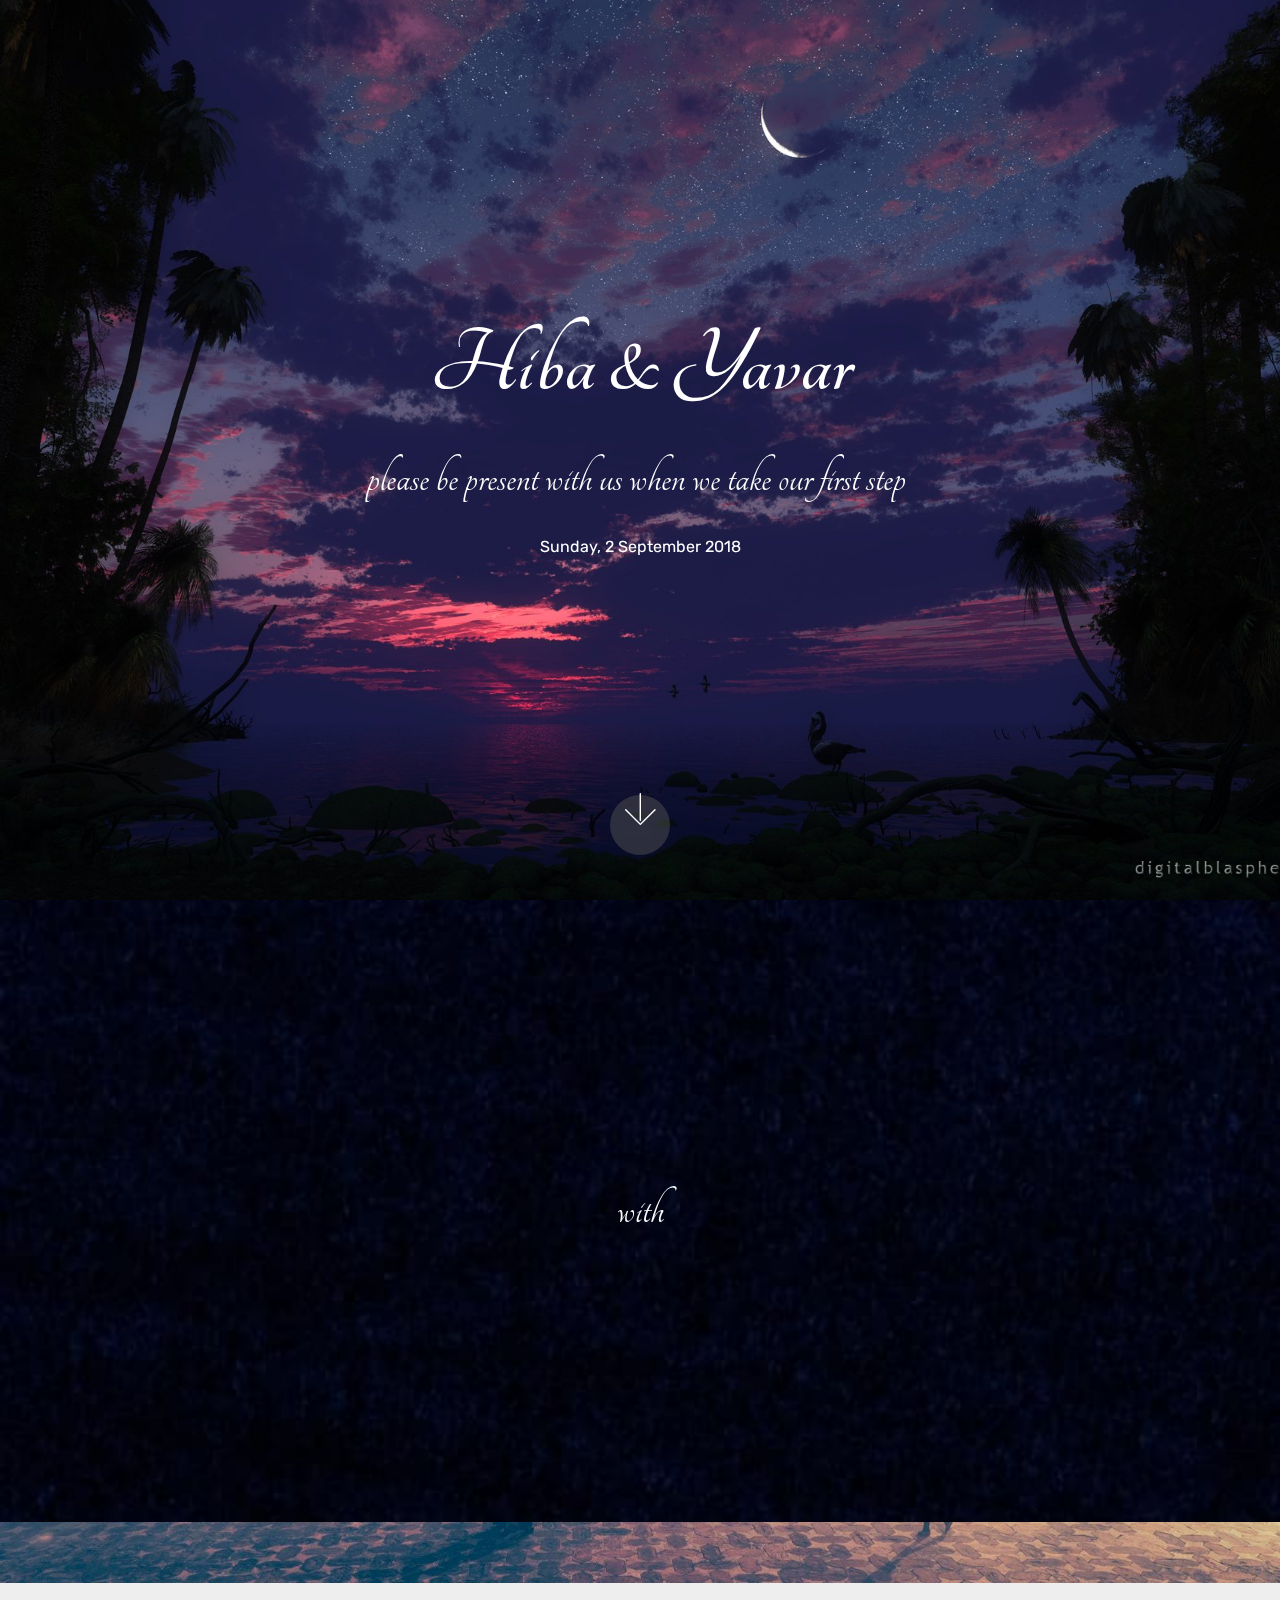
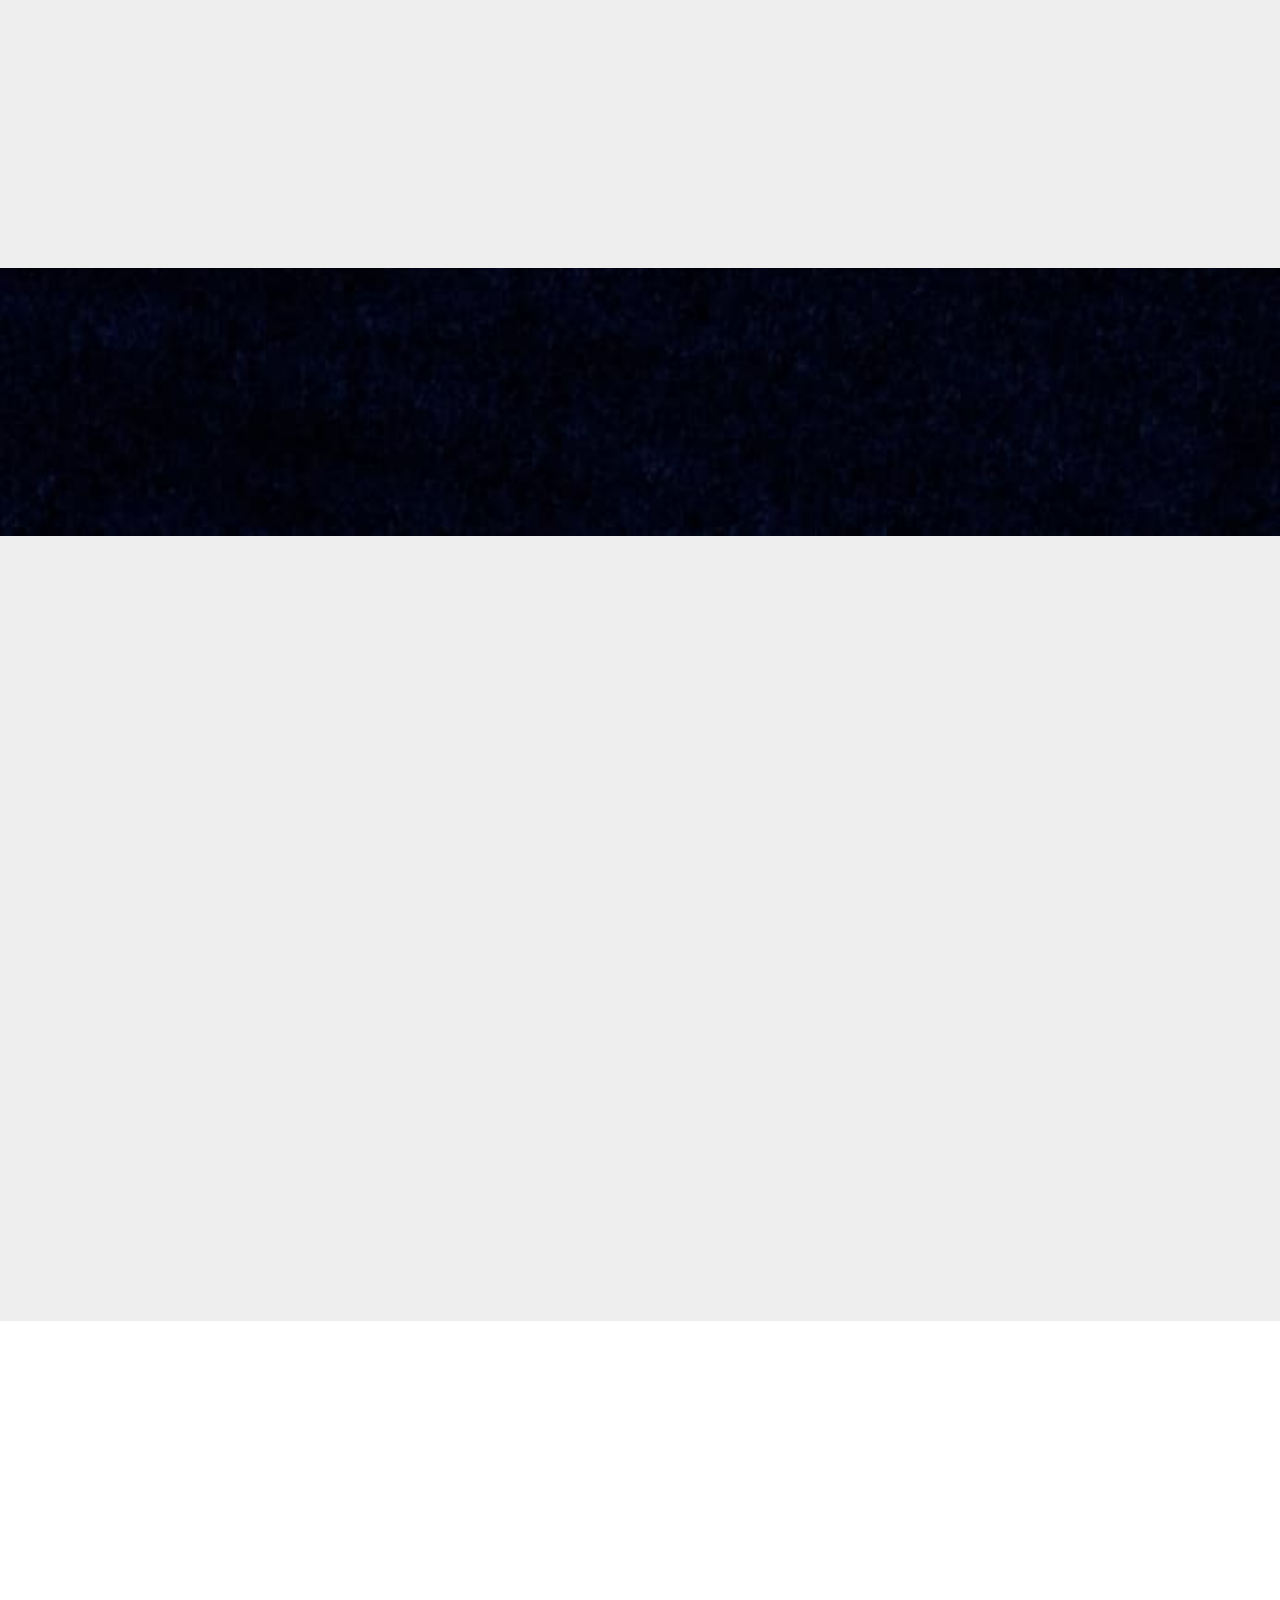
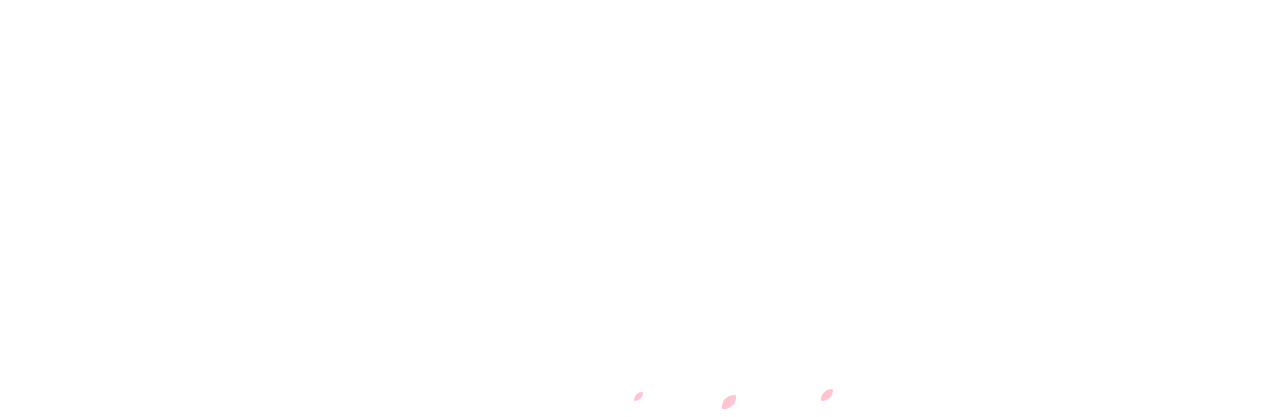
==== commit 2d2a93fe: "change whole" ====
--- a/redirect.html
+++ b/redirect.html
@@ -23,29 +23,258 @@
 
 
 </head>
-<body style= "background-image: url('assets/images/testing.jpg');">
- 
-	<br><br><br><br><br><br><br><br><br>
+<body onload="check()">
+  <section class="cid-qIia8mgjVj mbr-fullscreen mbr-parallax-background" id="header2-0">
+
     <div class="container align-center">
         <div class="row justify-content-md-center">
             <div class="mbr-white col-md-10">
                 <h1 class="mbr-section-title mbr-bold pb-3 mbr-fonts-style display-1">
-                    Thanks for your message, the honor of your presence is expected on our Nikkah</h1>
-            </div>
-        </div>
-    </div>
-
+                    Hiba &amp; Yavar</h1>
+                <h3 class="mbr-section-subtitle align-center mbr-light pb-3 mbr-fonts-style display-2">
+                  <div><strong><span id="nicknn"></span></strong>please be present with us when we take our first step&nbsp;
+                  </div>
+                </h3>
+                <p class="mbr-text pb-3 mbr-fonts-style display-7">
+                    Sunday, 2 September 2018</p>
+
+            </div>
+        </div>
+    </div>
+    <div class="mbr-arrow hidden-sm-down" aria-hidden="true">
+        <a href="#next">
+            <i class="mbri-down mbr-iconfont"></i>
+        </a>
+    </div>
+</section>
+<section class = "mbr-parallax-background" style= "background-image: url('assets/images/testing.jpg');">
+  <div  class="mbr-section content4 cid-qIieWoha50" id="content4-2">
+
+    <div class="container">
+        <div class="media-container-row">
+            <div class="title col-12 col-md-8">
+                <h2  class="align-center pb-3 mbr-fonts-style display-1 mbr-white"><strong>Hiba</strong> Sadia Khalifullah</h2>
+            </div>
+        </div>
+    </div>
+</div>
+
+<div  class="mbr-section article content9 cid-qIifnNA7oY" id="content9-3">
+
+    <div class="container">
+        <div class="inner-container" style="width: 100%;">
+            <div class="section-text align-center mbr-fonts-style mbr-white display-2">
+                    with</div>
+        </div>
+        </div>
+</div>
+
+  <div  class="mbr-section content4 cid-qIieWoha50" id="content4-2">
+
+    <div class="container">
+        <div class="media-container-row">
+            <div class="title col-12 col-md-8">
+                <h2  class="align-center pb-3 mbr-fonts-style mbr-white display-1"><strong>Yavar</strong> Hussain Vikhas</h2>
+            </div>
+        </div>
+    </div>
+</div>
+
+</section>
+
+<section class="mbr-section content5 cid-qIicQ8Vcwz mbr-parallax-background" id="content5-1">
+
+    <div class="container">
+        <div class="media-container-row">
+            <div class="title col-12 col-md-8">
+                <h2 class="align-center mbr-bold mbr-white pb-3 mbr-fonts-style display-5">Together</h2>
+                <h3 class="mbr-section-subtitle align-center mbr-light mbr-white pb-3 mbr-fonts-style display-2">
+                    Till Jannah and Beyond</h3>
+				<h3 class="mbr-section-subtitle align-center mbr-light mbr-white pb-3 mbr-fonts-style display-2">
+                    In Sha Allah</h3>
+
+
+            </div>
+        </div>
+    </div>
+</section>
+
+<section class = "mbr-parallax-background" style= "background-image: url('assets/images/testing.jpg');">
+<div class="mbr-section content5 cid-qIihRCxHJF" id="content5-5">
+
+    <div class="container">
+        <div class="media-container-row">
+            <div class="title col-12 col-md-8">
+                <h2 style= "color:white" class="align-center mbr-bold pb-3 mbr-fonts-style display-1">
+                   The Union</h2>
+
+            </div>
+        </div>
+    </div>
+</div>
+
+<div class="features11 cid-qIix9MZdYF" id="features11-9">
+
+    <div class="container">
+        <div class="col-md-12">
+            <div class="media-container-row">
+                <div class="mbr-figure" style="width: 40%;">
+                    <img src="assets/images/IMG-20180514-WA0010.jpg" alt="Mobirise" title="">
+                </div>
+                <div class=" align-left aside-content">
+
+                    <div class="mbr-section-text">
+                        <p style= "color:white" class="mbr-text mb-5 pt-3 mbr-light mbr-fonts-style display-5">Please join us for a celebration of love, friendship, laughter and family.
+                        </p>
+                    </div>
+
+                    <div class="block-content">
+                        <div class="card p-3 pr-3">
+                            <div class="media">
+
+                                <div class="media-body">
+                                    <h4 class="card-title mbr-fonts-style display-2 mbr-white">
+                                        Nikkah</h4>
+                                </div>
+                            </div>
+
+                            <div class="card-box">
+                                <p style= "color:white" class="block-text mbr-fonts-style display-7">
+                                    Sunday, 2 September 2018<br><strong>The New College</strong><br>Old No 87, New No 147, Peters Road
+<br>Royapettah, Chennai, Tamil Nadu 600014<br></p>
+                            </div>
+                        </div>
+                    </div>
+                </div>
+            </div>
+        </div>
+    </div>
+</div>
+</section>
+
+<section class="map1 cid-qIiXmYb55q" id="map1-b">
+    <div class="google-map"><iframe src="https://www.google.com/maps/embed?pb=!1m18!1m12!1m3!1d9793.907795615813!2d80.2600577603688!3d13.053838874146651!2m3!1f0!2f0!3f0!3m2!1i1024!2i768!4f13.1!3m3!1m2!1s0x3a52663bfa1ace61%3A0x60bb479a340ce102!2sThe+New+College!5e0!3m2!1sen!2sin!4v1528521038251" width="600" height="450" frameborder="0" style="border:0" allowfullscreen></iframe></div>
+
+</section>
+
+<section style= "background-image: url('assets/images/testing.jpg');" class="cid-qIiXzEgfSR mbr-parallax-background" id="social-buttons3-c">
+
+    <div class="container">
+        <div class="media-container-row">
+            <div class="col-md-8 align-center">
+                <h2 class="pb-3 mbr-section-title mbr-white mbr-fonts-style display-2">
+                    Save the date</h2>
+                <div>
+                    <div class="mbr-social-likes mbr-white">
+                        
+                        <span>
+							<div title="Add to Calendar" class="addeventatc ">
+								Add to Calendar
+								<span class="start">09/2/2018 08:00 AM</span>
+								<span class="end">09/2/2018 11:00 PM</span>
+								<span class="timezone">Asia/Calcutta</span>
+								<span class="title">Wedding of Hiba and Yavar</span>
+								<span class="location">The New College, Chennai</span>
+							</div>
+                        </span>	
+						<div style = "padding-top: 25px;" id="countdown"></div>
+						<br><br>
+						 <form id="gform" method="POST" class="pure-form pure-form-stacked" data-email="example@email.net"
+							action="https://script.google.com/macros/s/AKfycbyGsYb5cOzvQe5E11k1EYsF5_uh_e7tH22OX4I8Lw/exec">
+							
+							<div class="form-group display-2">
+								<label for="exampleInputEmail1"><strong><span id="nick"></span></strong> drop your message to us</label>
+							</div>
+
+							<div style="display:none; " class="form-group">
+								<label for="name">Name: </label>
+								<input class="form-control" id="name" name="name" value="" />
+							</div>
+
+							<div class="form-group">
+								<textarea class="form-control" id="message" name="message" rows="3" placeholder="Tell us"></textarea>
+							</div>
+
+
+							<button style class="btn btn-light button-success">
+							Send</button>
+						</form>
+							
+						<div style="display:none; " id="thankyou_message" class="align-center">
+									<h1 class=" mbr-white display-2">
+									Thanks for your message <span id="nickn"></span> the honor of your presence is expected at our Nikkah</h1>
+						</div>
+						
+						
+                    </div>
+                </div>
+            </div>
+        </div>
+    </div>
+</section>
+
+
+  <script type="text/javascript" src="assets/js/form-submission-handler.js"></script>
   <script src="assets/web/assets/jquery/jquery.min.js"></script>
   <script src="assets/tether/tether.min.js"></script>
   <script src="assets/popper/popper.min.js"></script>
   <script src="assets/bootstrap/js/bootstrap.min.js"></script>
+  <script src="assets/smoothscroll/smooth-scroll.js"></script>
   <script src="assets/sakuraPetals/jquery-sakura.min.js"></script>
   <script src="assets/viewportchecker/jquery.viewportchecker.js"></script>
   <script src="assets/sociallikes/social-likes.js"></script>
   <script src="assets/parallax/jarallax.min.js"></script>
   <script src="assets/theme/js/script.js"></script>
+  <script src="assets/js/bootstrap.min.js"></script>
+  <script src="assets/js/jquery.countdown.min.js"></script>
   <script type="text/javascript">
+    $('#countdown').countdown('2018/09/02', function(event) {
+      $(this).html(event.strftime(' %w Weeks %d Days <br/> %H Hours %M Minutes %S Seconds'));
+    });
+  </script>
+
+
+ <div id="scrollToTop" class="scrollToTop mbr-arrow-up"><a style="text-align: center;"><i></i></a></div>
+    <input name="animation" type="hidden">
+
+    <script>
+    $(window).load(function () {
+      $('body').sakura();
+    });
+  </script>
   
+  <script>
+		function getQueryStringValue (key) {  
+			return decodeURIComponent(window.location.search.replace(new RegExp("^(?:.*[&\\?]" + encodeURIComponent(key).replace(/[\.\+\*]/g, "\\$&") + "(?:\\=([^&]*))?)?.*$", "i"), "$1"));  
+		}   
+   </script>
+  
+  <script>
+	function check() {
+		var map = new Object();
+		map["shivangi"] = { Name : "shivangi" , Nick : "Chotu, " };
+		var queryparam = getQueryStringValue("name");
+		var value = map[queryparam];
+		if( queryparam != "") 
+		{
+			if( value == null)
+			{
+				document.getElementById("nick").innerHTML = queryparam+", ";
+				document.getElementById("nickn").innerHTML = queryparam+", ";
+				document.getElementById("nicknn").innerHTML = queryparam+", ";
+				document.getElementById('name').value = queryparam;
+			}
+			else
+			{
+				document.getElementById("nick").innerHTML = value.Nick;
+				document.getElementById("nickn").innerHTML = value.Nick;
+				document.getElementById("nicknn").innerHTML = value.Nick;
+				document.getElementById('name').value = value.Name;
+			}
+		}
+	}
+  </script>
+  
 
   </body>
-</html>+</html>
--- a/assets/mobirise/css/mbr-additional.css
+++ b/assets/mobirise/css/mbr-additional.css
@@ -1564,3 +1564,244 @@
     font-size: 20px !important;
   }
 }
+
+.cid-qXoXMQAgVB .modal-body .close {
+  background: #1b1b1b;
+}
+.cid-qXoXMQAgVB .modal-body .close span {
+  font-style: normal;
+}
+.cid-qXoXMQAgVB .carousel-inner > .active,
+.cid-qXoXMQAgVB .carousel-inner > .next,
+.cid-qXoXMQAgVB .carousel-inner > .prev {
+  display: table;
+}
+.cid-qXoXMQAgVB .carousel-control .icon-next,
+.cid-qXoXMQAgVB .carousel-control .icon-prev {
+  margin-top: -18px;
+  font-size: 40px;
+  line-height: 27px;
+}
+.cid-qXoXMQAgVB .carousel-control:hover {
+  background: #1b1b1b;
+  color: #fff;
+  opacity: 1;
+}
+@media (max-width: 767px) {
+  .cid-qXoXMQAgVB .container .carousel-control {
+    margin-bottom: 0;
+  }
+}
+.cid-qXoXMQAgVB .boxed-slider {
+  position: relative;
+  padding: 93px 0;
+}
+.cid-qXoXMQAgVB .boxed-slider > div {
+  position: relative;
+}
+.cid-qXoXMQAgVB .container img {
+  width: 100%;
+}
+.cid-qXoXMQAgVB .container img + .row {
+  position: absolute;
+  top: 50%;
+  left: 0;
+  right: 0;
+  -webkit-transform: translateY(-50%);
+  -moz-transform: translateY(-50%);
+  transform: translateY(-50%);
+  z-index: 2;
+}
+.cid-qXoXMQAgVB .mbr-section {
+  padding: 0;
+  background-attachment: scroll;
+}
+.cid-qXoXMQAgVB .mbr-table-cell {
+  padding: 0;
+}
+.cid-qXoXMQAgVB .container .carousel-indicators {
+  margin-bottom: 3px;
+}
+.cid-qXoXMQAgVB .carousel-caption {
+  top: 50%;
+  right: 0;
+  bottom: auto;
+  left: 0;
+  display: flex;
+  align-items: center;
+  -webkit-transform: translateY(-50%);
+  transform: translateY(-50%);
+}
+.cid-qXoXMQAgVB .mbr-overlay {
+  z-index: 1;
+}
+.cid-qXoXMQAgVB .container-slide.container {
+  min-width: 100%;
+  min-height: 100vh;
+  padding: 0;
+}
+.cid-qXoXMQAgVB .carousel-item {
+  background-position: 50% 50%;
+  background-repeat: no-repeat;
+  background-size: cover;
+  -o-transition: -o-transform 0.6s ease-in-out;
+  -webkit-transition: -webkit-transform 0.6s ease-in-out;
+  transition: transform 0.6s ease-in-out, -webkit-transform 0.6s ease-in-out, -o-transform 0.6s ease-in-out;
+  -webkit-backface-visibility: hidden;
+  backface-visibility: hidden;
+  -webkit-perspective: 1000px;
+  perspective: 1000px;
+}
+@media (max-width: 576px) {
+  .cid-qXoXMQAgVB .carousel-item .container {
+    width: 100%;
+  }
+}
+.cid-qXoXMQAgVB .carousel-item-next.carousel-item-left,
+.cid-qXoXMQAgVB .carousel-item-prev.carousel-item-right {
+  -webkit-transform: translate3d(0, 0, 0);
+  transform: translate3d(0, 0, 0);
+}
+.cid-qXoXMQAgVB .active.carousel-item-right,
+.cid-qXoXMQAgVB .carousel-item-next {
+  -webkit-transform: translate3d(100%, 0, 0);
+  transform: translate3d(100%, 0, 0);
+}
+.cid-qXoXMQAgVB .active.carousel-item-left,
+.cid-qXoXMQAgVB .carousel-item-prev {
+  -webkit-transform: translate3d(-100%, 0, 0);
+  transform: translate3d(-100%, 0, 0);
+}
+.cid-qXoXMQAgVB .mbr-slider .carousel-control {
+  top: 50%;
+  width: 70px;
+  height: 70px;
+  margin-top: -1.5rem;
+  font-size: 35px;
+  background-color: rgba(0, 0, 0, 0.5);
+  border: 2px solid #fff;
+  border-radius: 50%;
+  transition: all .3s;
+}
+.cid-qXoXMQAgVB .mbr-slider .carousel-control.carousel-control-prev {
+  left: 0;
+  margin-left: 2.5rem;
+}
+.cid-qXoXMQAgVB .mbr-slider .carousel-control.carousel-control-next {
+  right: 0;
+  margin-right: 2.5rem;
+}
+.cid-qXoXMQAgVB .mbr-slider .carousel-control .mbr-iconfont {
+  font-size: 2rem;
+}
+@media (max-width: 767px) {
+  .cid-qXoXMQAgVB .mbr-slider .carousel-control {
+    top: auto;
+    bottom: 1rem;
+  }
+}
+.cid-qXoXMQAgVB .mbr-slider .carousel-indicators {
+  position: absolute;
+  bottom: 0;
+  margin-bottom: 1.5rem !important;
+}
+.cid-qXoXMQAgVB .mbr-slider .carousel-indicators li {
+  max-width: 20px;
+  width: 20px;
+  height: 20px;
+  max-height: 20px;
+  margin: 3px;
+  background-color: rgba(0, 0, 0, 0.5);
+  border: 2px solid #fff;
+  border-radius: 50%;
+  opacity: .5;
+  transition: all .3s;
+}
+.cid-qXoXMQAgVB .mbr-slider .carousel-indicators li.active,
+.cid-qXoXMQAgVB .mbr-slider .carousel-indicators li:hover {
+  opacity: .9;
+}
+.cid-qXoXMQAgVB .mbr-slider .carousel-indicators li::after,
+.cid-qXoXMQAgVB .mbr-slider .carousel-indicators li::before {
+  content: none;
+}
+.cid-qXoXMQAgVB .mbr-slider .carousel-indicators.ie-fix {
+  left: 50%;
+  display: block;
+  width: 60%;
+  margin-left: -30%;
+  text-align: center;
+}
+@media (max-width: 576px) {
+  .cid-qXoXMQAgVB .mbr-slider .carousel-indicators {
+    display: none !important;
+  }
+}
+.cid-qXoXMQAgVB .mbr-slider > .container img {
+  width: 100%;
+}
+.cid-qXoXMQAgVB .mbr-slider > .container img + .row {
+  position: absolute;
+  top: 50%;
+  right: 0;
+  left: 0;
+  z-index: 2;
+  -moz-transform: translateY(-50%);
+  -webkit-transform: translateY(-50%);
+  transform: translateY(-50%);
+}
+.cid-qXoXMQAgVB .mbr-slider > .container .carousel-indicators {
+  margin-bottom: 3px;
+}
+@media (max-width: 576px) {
+  .cid-qXoXMQAgVB .mbr-slider > .container .carousel-control {
+    margin-bottom: 0;
+  }
+}
+.cid-qXoXMQAgVB .mbr-slider .mbr-section {
+  padding: 0;
+  background-attachment: scroll;
+}
+.cid-qXoXMQAgVB .mbr-slider .mbr-table-cell {
+  padding: 0;
+}
+.cid-qXoXMQAgVB .carousel-item .container.container-slide {
+  position: initial;
+  width: auto;
+  min-height: 0;
+}
+.cid-qXoXMQAgVB .full-screen .slider-fullscreen-image {
+  min-height: 100vh;
+  background-repeat: no-repeat;
+  background-position: 50% 50%;
+  background-size: cover;
+}
+.cid-qXoXMQAgVB .full-screen .slider-fullscreen-image.active {
+  display: -o-flex;
+}
+.cid-qXoXMQAgVB .full-screen .container {
+  width: auto;
+  padding-right: 0;
+  padding-left: 0;
+}
+.cid-qXoXMQAgVB .full-screen .carousel-item .container.container-slide {
+  width: 100%;
+  min-height: 100vh;
+  padding: 0;
+}
+.cid-qXoXMQAgVB .full-screen .carousel-item .container.container-slide img {
+  display: none;
+}
+.cid-qXoXMQAgVB .mbr-background-video-preview {
+  position: absolute;
+  top: 0;
+  right: 0;
+  bottom: 0;
+  left: 0;
+}
+.cid-qXoXMQAgVB .mbr-overlay ~ .container-slide {
+  z-index: auto;
+}
+.cid-qXoXMQAgVB H2 {
+  text-align: center;
+}
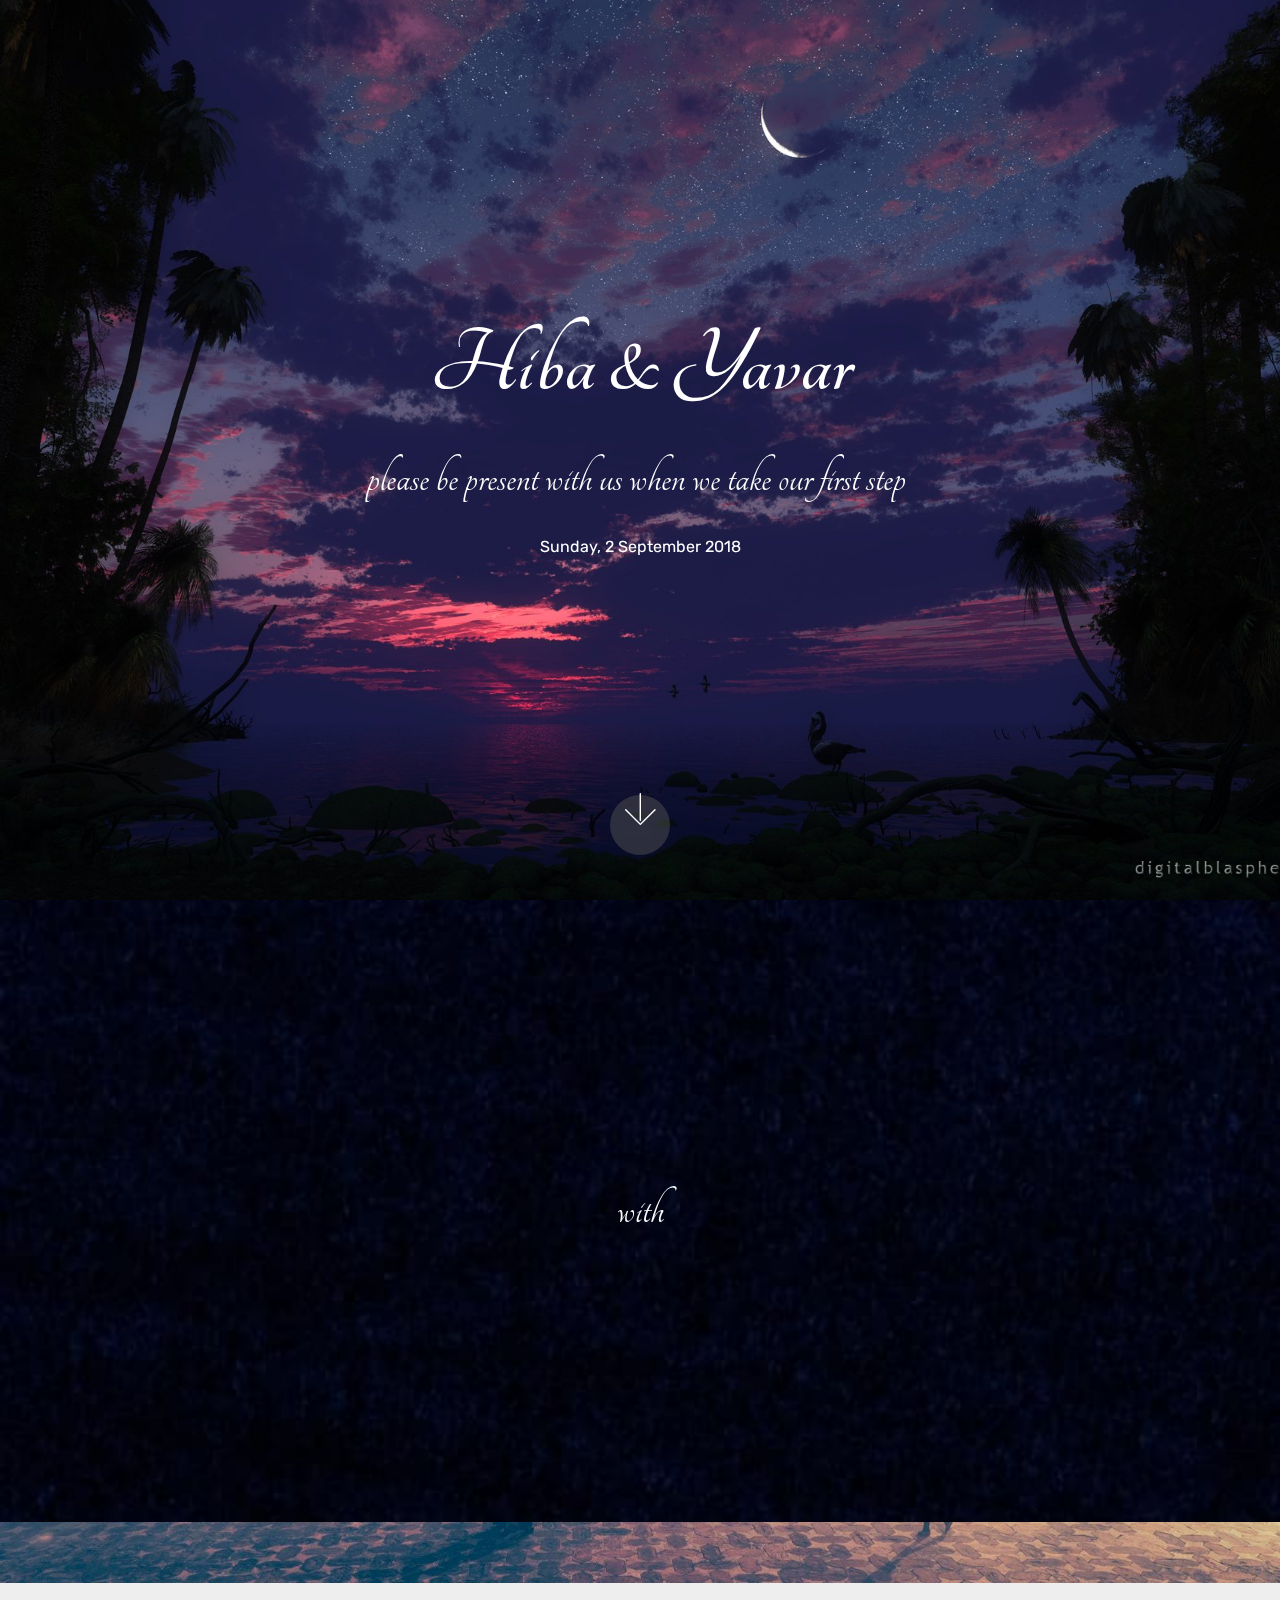
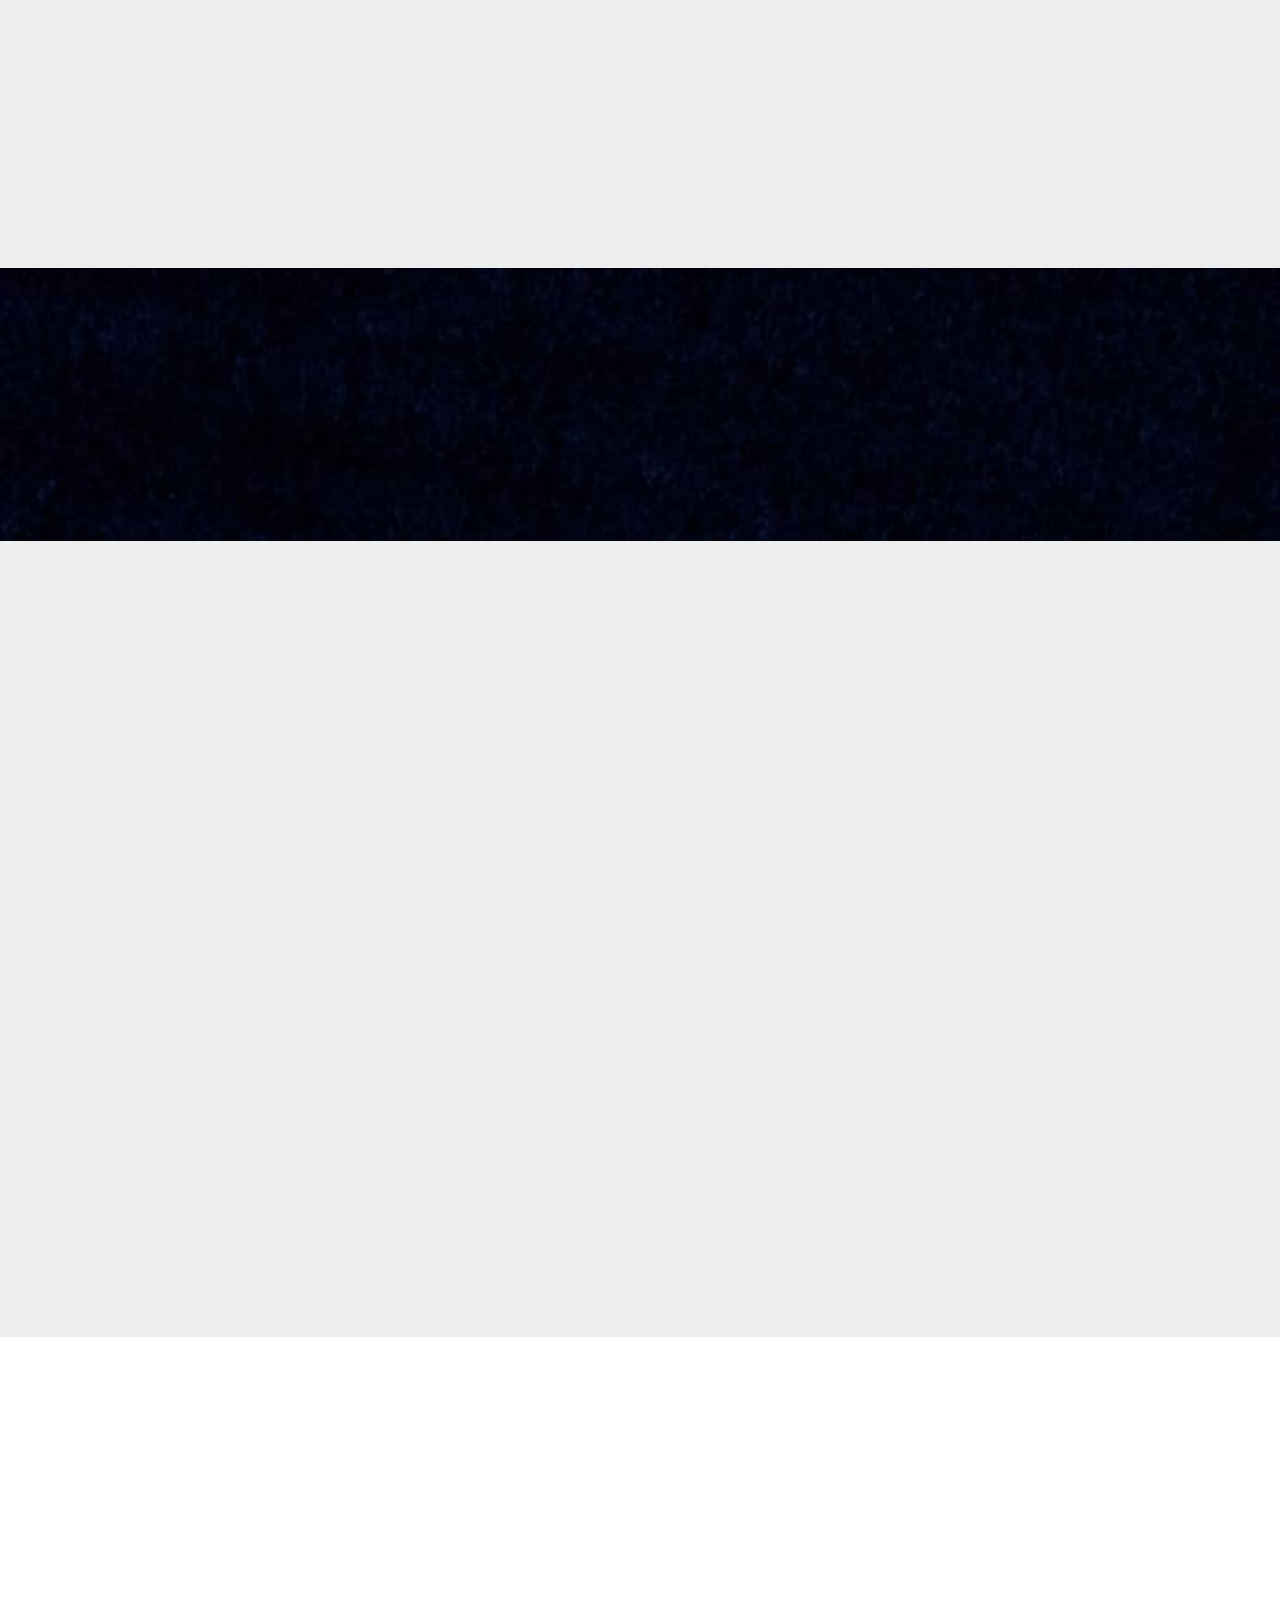
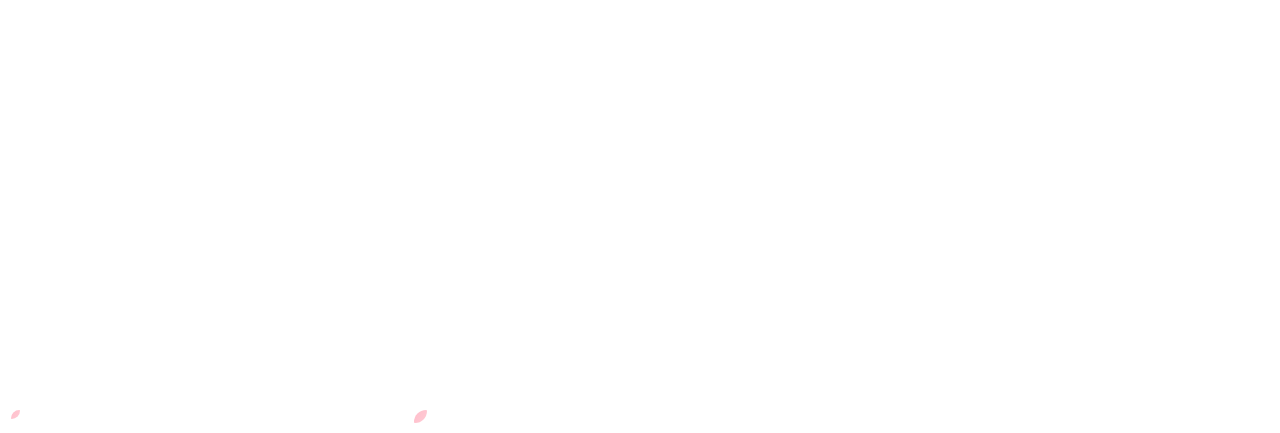
==== commit e6542232: "add time" ====
--- a/redirect.html
+++ b/redirect.html
@@ -140,7 +140,7 @@
 
                             <div class="card-box">
                                 <p style= "color:white" class="block-text mbr-fonts-style display-7">
-                                    Sunday, 2 September 2018<br><strong>The New College</strong><br>Old No 87, New No 147, Peters Road
+                                    Sunday, 2 September 2018<br>12:30 PM <br><strong>The New College</strong><br>Old No 87, New No 147, Peters Road
 <br>Royapettah, Chennai, Tamil Nadu 600014<br></p>
                             </div>
                         </div>
@@ -171,7 +171,7 @@
 							<div title="Add to Calendar" class="addeventatc ">
 								Add to Calendar
 								<span class="start">09/2/2018 08:00 AM</span>
-								<span class="end">09/2/2018 11:00 PM</span>
+								<span class="end">09/2/2018 12:30 PM</span>
 								<span class="timezone">Asia/Calcutta</span>
 								<span class="title">Wedding of Hiba and Yavar</span>
 								<span class="location">The New College, Chennai</span>
